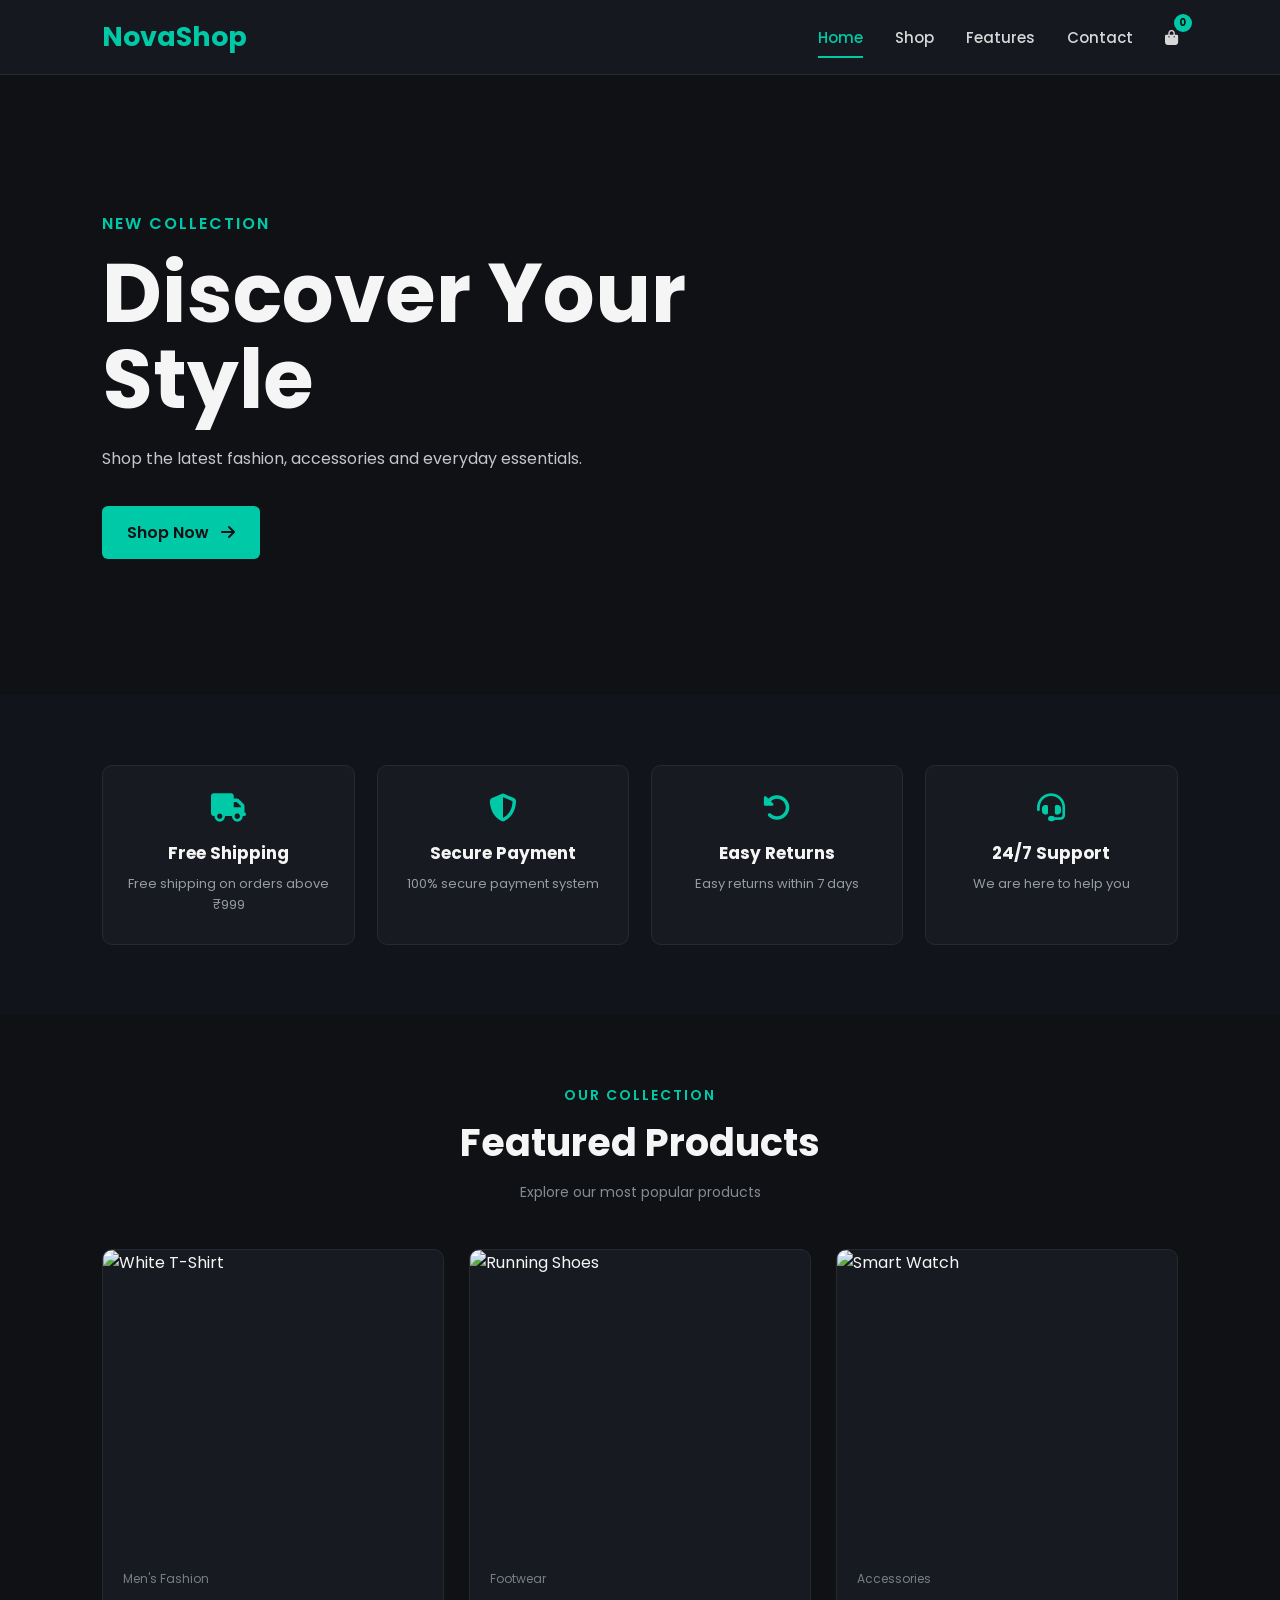
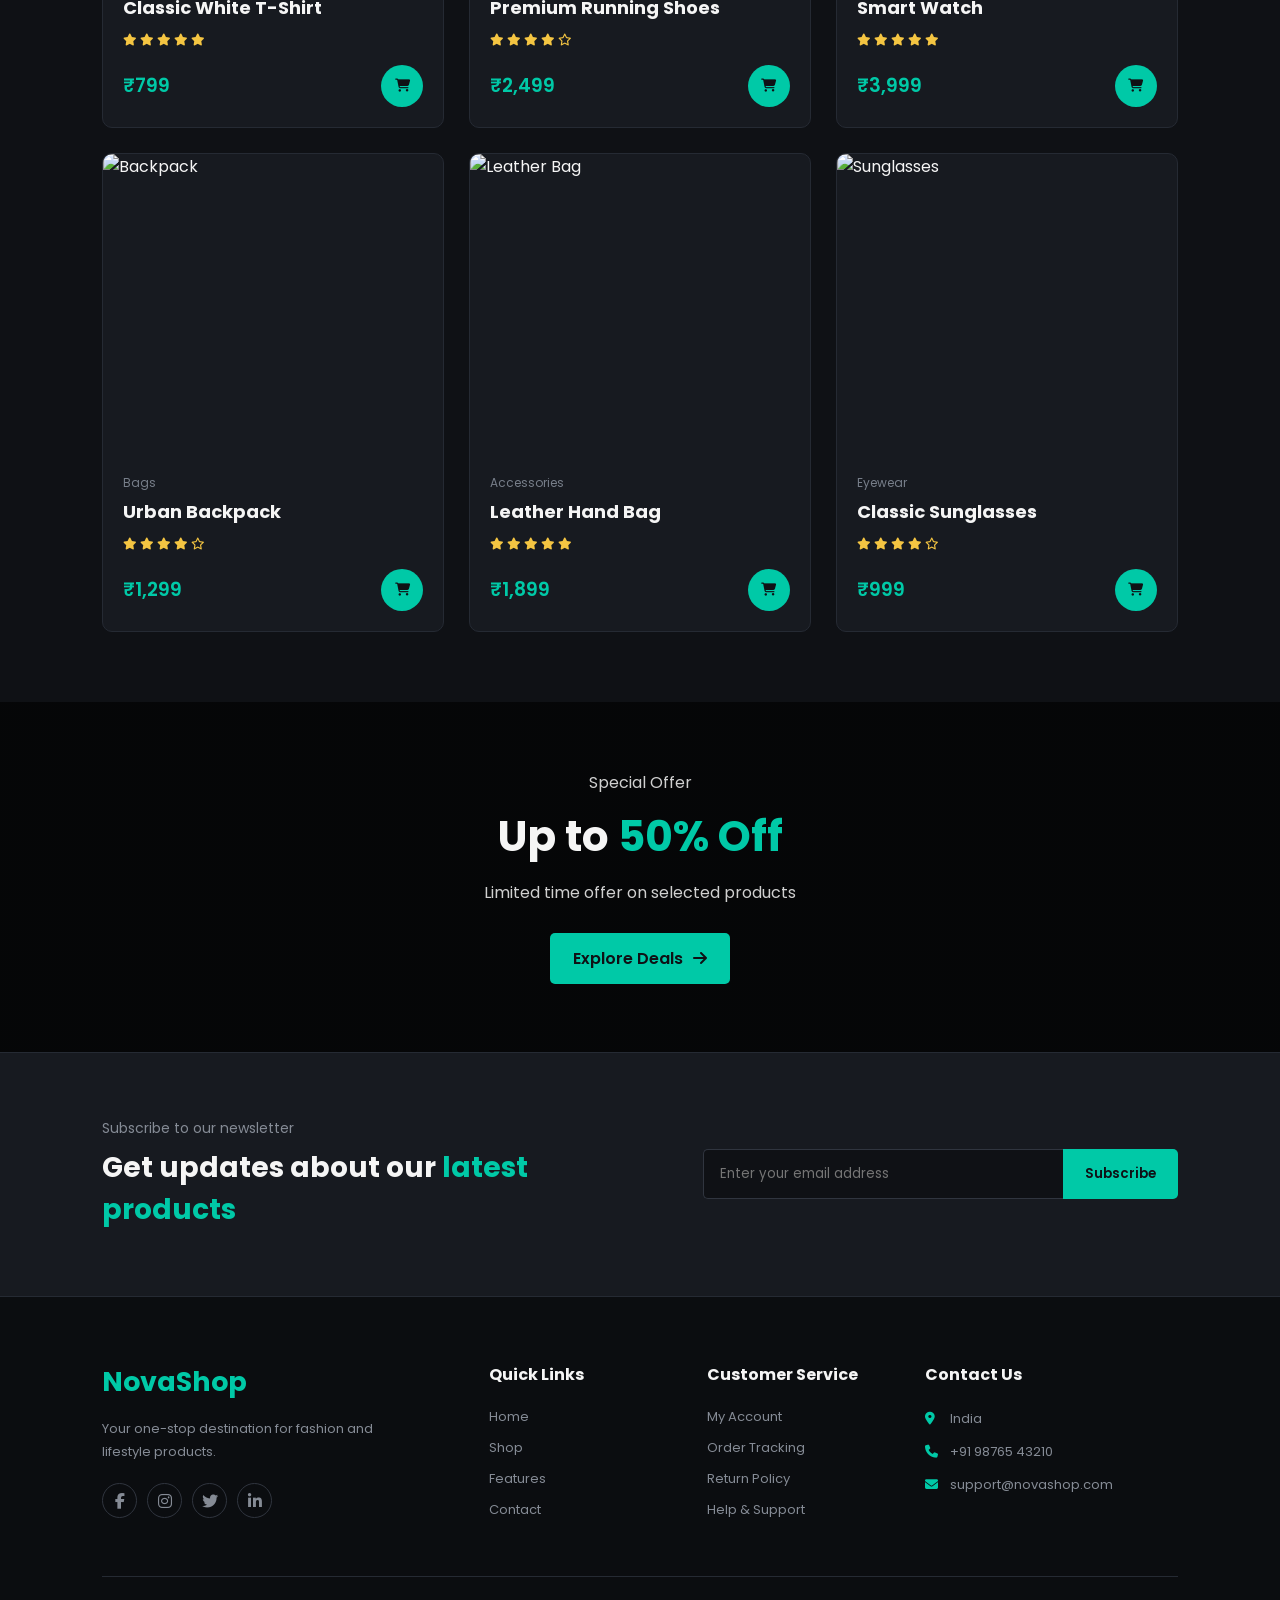
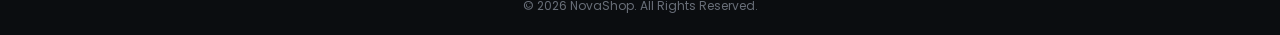
==== index.html @ 2f88e433 "Initial commit" ====
<!DOCTYPE html>
<html lang="en">
<head>
    <meta charset="UTF-8">
    <meta name="viewport" content="width=device-width, initial-scale=1.0">

    <title>NovaShop - E-Commerce Website</title>

    <!-- Google Font -->
    <link rel="preconnect" href="https://fonts.googleapis.com">
    <link rel="preconnect" href="https://fonts.gstatic.com" crossorigin>
    <link href="https://fonts.googleapis.com/css2?family=Poppins:wght@300;400;500;600;700&display=swap" rel="stylesheet">

    <!-- Font Awesome Icons -->
    <link
        rel="stylesheet"
        href="https://cdnjs.cloudflare.com/ajax/libs/font-awesome/6.5.2/css/all.min.css"
    >

    <!-- CSS -->
    <link rel="stylesheet" href="css/style.css">
</head>

<body>

    <!-- ================= HEADER ================= -->
    <header id="header">

        <a href="index.html" class="logo">NovaShop</a>

        <nav>
            <ul id="navbar">

                <li>
                    <a class="active" href="index.html">Home</a>
                </li>

                <li>
                    <a href="#products">Shop</a>
                </li>

                <li>
                    <a href="#features">Features</a>
                </li>

                <li>
                    <a href="#newsletter">Contact</a>
                </li>

                <li>
                    <a href="#" id="cart-link">
                        <i class="fa-solid fa-bag-shopping"></i>
                        <span id="cart-count">0</span>
                    </a>
                </li>

            </ul>
        </nav>

        <!-- Mobile Menu -->
        <div id="mobile">
            <i class="fa-solid fa-bars"></i>
        </div>

    </header>


    <!-- ================= HERO SECTION ================= -->
    <section id="hero">

        <div class="hero-content">

            <p class="hero-small">New Collection</p>

            <h1>Discover Your<br>Style</h1>

            <p>
                Shop the latest fashion, accessories and everyday essentials.
            </p>

            <a href="#products" class="hero-btn">
                Shop Now
                <i class="fa-solid fa-arrow-right"></i>
            </a>

        </div>

    </section>


    <!-- ================= FEATURES ================= -->
    <section id="features" class="section-p1">

        <div class="feature-container">

            <div class="feature-box">
                <i class="fa-solid fa-truck"></i>
                <h3>Free Shipping</h3>
                <p>Free shipping on orders above ₹999</p>
            </div>

            <div class="feature-box">
                <i class="fa-solid fa-shield-halved"></i>
                <h3>Secure Payment</h3>
                <p>100% secure payment system</p>
            </div>

            <div class="feature-box">
                <i class="fa-solid fa-rotate-left"></i>
                <h3>Easy Returns</h3>
                <p>Easy returns within 7 days</p>
            </div>

            <div class="feature-box">
                <i class="fa-solid fa-headset"></i>
                <h3>24/7 Support</h3>
                <p>We are here to help you</p>
            </div>

        </div>

    </section>


    <!-- ================= PRODUCTS ================= -->
    <section id="products" class="section-p1">

        <div class="section-heading">

            <p>Our Collection</p>

            <h2>Featured Products</h2>

            <span>
                Explore our most popular products
            </span>

        </div>


        <div class="product-container">

            <!-- Product 1 -->
            <div class="product">

                <div class="product-image">
                    <img
                        src="https://images.unsplash.com/photo-1521572163474-6864f9cf17ab?auto=format&fit=crop&w=600&q=80"
                        alt="White T-Shirt"
                    >
                </div>

                <div class="product-info">

                    <p class="product-category">Men's Fashion</p>

                    <h3 class="product-name">
                        Classic White T-Shirt
                    </h3>

                    <div class="stars">
                        <i class="fa-solid fa-star"></i>
                        <i class="fa-solid fa-star"></i>
                        <i class="fa-solid fa-star"></i>
                        <i class="fa-solid fa-star"></i>
                        <i class="fa-solid fa-star"></i>
                    </div>

                    <div class="product-bottom">

                        <span class="product-price">
                            ₹799
                        </span>

                        <button
                            class="add-cart"
                            data-name="Classic White T-Shirt"
                            data-price="799"
                        >
                            <i class="fa-solid fa-cart-shopping"></i>
                        </button>

                    </div>

                </div>

            </div>


            <!-- Product 2 -->
            <div class="product">

                <div class="product-image">
                    <img
                        src="https://images.unsplash.com/photo-1542291026-7eec264c27ff?auto=format&fit=crop&w=600&q=80"
                        alt="Running Shoes"
                    >
                </div>

                <div class="product-info">

                    <p class="product-category">Footwear</p>

                    <h3 class="product-name">
                        Premium Running Shoes
                    </h3>

                    <div class="stars">
                        <i class="fa-solid fa-star"></i>
                        <i class="fa-solid fa-star"></i>
                        <i class="fa-solid fa-star"></i>
                        <i class="fa-solid fa-star"></i>
                        <i class="fa-regular fa-star"></i>
                    </div>

                    <div class="product-bottom">

                        <span class="product-price">
                            ₹2,499
                        </span>

                        <button
                            class="add-cart"
                            data-name="Premium Running Shoes"
                            data-price="2499"
                        >
                            <i class="fa-solid fa-cart-shopping"></i>
                        </button>

                    </div>

                </div>

            </div>


            <!-- Product 3 -->
            <div class="product">

                <div class="product-image">
                    <img
                        src="https://images.unsplash.com/photo-1523275335684-37898b6baf30?auto=format&fit=crop&w=600&q=80"
                        alt="Smart Watch"
                    >
                </div>

                <div class="product-info">

                    <p class="product-category">Accessories</p>

                    <h3 class="product-name">
                        Smart Watch
                    </h3>

                    <div class="stars">
                        <i class="fa-solid fa-star"></i>
                        <i class="fa-solid fa-star"></i>
                        <i class="fa-solid fa-star"></i>
                        <i class="fa-solid fa-star"></i>
                        <i class="fa-solid fa-star"></i>
                    </div>

                    <div class="product-bottom">

                        <span class="product-price">
                            ₹3,999
                        </span>

                        <button
                            class="add-cart"
                            data-name="Smart Watch"
                            data-price="3999"
                        >
                            <i class="fa-solid fa-cart-shopping"></i>
                        </button>

                    </div>

                </div>

            </div>


            <!-- Product 4 -->
            <div class="product">

                <div class="product-image">
                    <img
                        src="https://images.unsplash.com/photo-1553062407-98eeb64c6a62?auto=format&fit=crop&w=600&q=80"
                        alt="Backpack"
                    >
                </div>

                <div class="product-info">

                    <p class="product-category">Bags</p>

                    <h3 class="product-name">
                        Urban Backpack
                    </h3>

                    <div class="stars">
                        <i class="fa-solid fa-star"></i>
                        <i class="fa-solid fa-star"></i>
                        <i class="fa-solid fa-star"></i>
                        <i class="fa-solid fa-star"></i>
                        <i class="fa-regular fa-star"></i>
                    </div>

                    <div class="product-bottom">

                        <span class="product-price">
                            ₹1,299
                        </span>

                        <button
                            class="add-cart"
                            data-name="Urban Backpack"
                            data-price="1299"
                        >
                            <i class="fa-solid fa-cart-shopping"></i>
                        </button>

                    </div>

                </div>

            </div>


            <!-- Product 5 -->
            <div class="product">

                <div class="product-image">
                    <img
                        src="https://images.unsplash.com/photo-1548036328-c9fa89d128fa?auto=format&fit=crop&w=600&q=80"
                        alt="Leather Bag"
                    >
                </div>

                <div class="product-info">

                    <p class="product-category">Accessories</p>

                    <h3 class="product-name">
                        Leather Hand Bag
                    </h3>

                    <div class="stars">
                        <i class="fa-solid fa-star"></i>
                        <i class="fa-solid fa-star"></i>
                        <i class="fa-solid fa-star"></i>
                        <i class="fa-solid fa-star"></i>
                        <i class="fa-solid fa-star"></i>
                    </div>

                    <div class="product-bottom">

                        <span class="product-price">
                            ₹1,899
                        </span>

                        <button
                            class="add-cart"
                            data-name="Leather Hand Bag"
                            data-price="1899"
                        >
                            <i class="fa-solid fa-cart-shopping"></i>
                        </button>

                    </div>

                </div>

            </div>


            <!-- Product 6 -->
            <div class="product">

                <div class="product-image">
                    <img
                        src="https://images.unsplash.com/photo-1511499767150-a48a237f0083?auto=format&fit=crop&w=600&q=80"
                        alt="Sunglasses"
                    >
                </div>

                <div class="product-info">

                    <p class="product-category">Eyewear</p>

                    <h3 class="product-name">
                        Classic Sunglasses
                    </h3>

                    <div class="stars">
                        <i class="fa-solid fa-star"></i>
                        <i class="fa-solid fa-star"></i>
                        <i class="fa-solid fa-star"></i>
                        <i class="fa-solid fa-star"></i>
                        <i class="fa-regular fa-star"></i>
                    </div>

                    <div class="product-bottom">

                        <span class="product-price">
                            ₹999
                        </span>

                        <button
                            class="add-cart"
                            data-name="Classic Sunglasses"
                            data-price="999"
                        >
                            <i class="fa-solid fa-cart-shopping"></i>
                        </button>

                    </div>

                </div>

            </div>

        </div>

    </section>


    <!-- ================= BANNER ================= -->
    <section id="banner">

        <div class="banner-content">

            <p>Special Offer</p>

            <h2>
                Up to <span>50% Off</span>
            </h2>

            <p>
                Limited time offer on selected products
            </p>

            <a href="#products">
                Explore Deals
                <i class="fa-solid fa-arrow-right"></i>
            </a>

        </div>

    </section>


    <!-- ================= NEWSLETTER ================= -->
    <section id="newsletter">

        <div class="newsletter-content">

            <div class="newstext">

                <p>Subscribe to our newsletter</p>

                <h2>
                    Get updates about our
                    <span>latest products</span>
                </h2>

            </div>

            <form class="form" id="newsletter-form">

                <input
                    type="email"
                    id="email"
                    placeholder="Enter your email address"
                    required
                >

                <button type="submit">
                    Subscribe
                </button>

            </form>

        </div>

    </section>


    <!-- ================= FOOTER ================= -->
    <footer>

        <div class="footer-container">

            <div class="footer-column">

                <a href="index.html" class="footer-logo">
                    NovaShop
                </a>

                <p>
                    Your one-stop destination for
                    fashion and lifestyle products.
                </p>

                <div class="social-icons">

                    <a href="#">
                        <i class="fa-brands fa-facebook-f"></i>
                    </a>

                    <a href="#">
                        <i class="fa-brands fa-instagram"></i>
                    </a>

                    <a href="#">
                        <i class="fa-brands fa-twitter"></i>
                    </a>

                    <a href="#">
                        <i class="fa-brands fa-linkedin-in"></i>
                    </a>

                </div>

            </div>


            <div class="footer-column">

                <h3>Quick Links</h3>

                <a href="index.html">Home</a>
                <a href="#products">Shop</a>
                <a href="#features">Features</a>
                <a href="#newsletter">Contact</a>

            </div>


            <div class="footer-column">

                <h3>Customer Service</h3>

                <a href="#">My Account</a>
                <a href="#">Order Tracking</a>
                <a href="#">Return Policy</a>
                <a href="#">Help & Support</a>

            </div>


            <div class="footer-column">

                <h3>Contact Us</h3>

                <p>
                    <i class="fa-solid fa-location-dot"></i>
                    India
                </p>

                <p>
                    <i class="fa-solid fa-phone"></i>
                    +91 98765 43210
                </p>

                <p>
                    <i class="fa-solid fa-envelope"></i>
                    support@novashop.com
                </p>

            </div>

        </div>


        <div class="copyright">

            <p>
                © 2026 NovaShop. All Rights Reserved.
            </p>

        </div>

    </footer>


    <!-- JavaScript -->
    <script src="js/script.js"></script>

</body>
</html>
---- css/style.css ----
/* =========================
   BASIC RESET
========================= */

* {
    margin: 0;
    padding: 0;
    box-sizing: border-box;
}

html {
    scroll-behavior: smooth;
}

body {
    font-family: "Poppins", sans-serif;
    background: #0f1115;
    color: #f5f5f5;
}

a {
    text-decoration: none;
    color: inherit;
}

button,
input {
    font-family: inherit;
}

img {
    width: 100%;
    display: block;
}

.section-p1 {
    padding: 70px 8%;
}


/* =========================
   HEADER
========================= */

#header {
    width: 100%;
    height: 75px;
    padding: 0 8%;

    display: flex;
    align-items: center;
    justify-content: space-between;

    background: #15181e;
    border-bottom: 1px solid #252a33;

    position: sticky;
    top: 0;
    z-index: 1000;
}

.logo {
    font-size: 27px;
    font-weight: 700;
    color: #00c9a7;
}

#navbar {
    display: flex;
    align-items: center;
    gap: 32px;

    list-style: none;
}

#navbar li {
    position: relative;
}

#navbar a {
    color: #d7d7d7;
    font-size: 15px;
    font-weight: 500;
    transition: 0.3s;
}

#navbar a:hover,
#navbar a.active {
    color: #00c9a7;
}

#navbar a.active::after {
    content: "";

    position: absolute;
    left: 0;
    bottom: -8px;

    width: 100%;
    height: 2px;

    background: #00c9a7;
}

#cart-link {
    position: relative;
}

#cart-count {
    position: absolute;

    top: -13px;
    right: -14px;

    width: 18px;
    height: 18px;

    display: flex;
    align-items: center;
    justify-content: center;

    background: #00c9a7;
    color: #0f1115;

    font-size: 10px;
    font-weight: 700;

    border-radius: 50%;
}

#mobile {
    display: none;
}


/* =========================
   HERO
========================= */

#hero {
    min-height: 620px;

    display: flex;
    align-items: center;

    padding: 80px 8%;

    background:
        linear-gradient(
            90deg,
            rgba(15, 17, 21, 0.96),
            rgba(15, 17, 21, 0.55),
            rgba(15, 17, 21, 0.15)
        ),
        url("https://images.unsplash.com/photo-1441986300917-64674bd600d8?auto=format&fit=crop&w=1800&q=85");

    background-size: cover;
    background-position: center;
}

.hero-content {
    max-width: 600px;
}

.hero-small {
    color: #00c9a7;
    font-size: 16px;
    font-weight: 600;
    margin-bottom: 15px;
    text-transform: uppercase;
    letter-spacing: 2px;
}

.hero-content h1 {
    font-size: clamp(48px, 7vw, 82px);
    line-height: 1.05;
    margin-bottom: 22px;
}

.hero-content > p:not(.hero-small) {
    max-width: 500px;
    color: #c3c6cc;
    font-size: 16px;
    line-height: 1.8;
    margin-bottom: 32px;
}

.hero-btn {
    display: inline-flex;
    align-items: center;
    gap: 12px;

    padding: 14px 25px;

    background: #00c9a7;
    color: #0f1115;

    border-radius: 6px;

    font-weight: 600;

    transition: 0.3s;
}

.hero-btn:hover {
    background: #00b395;
    transform: translateY(-2px);
}


/* =========================
   FEATURES
========================= */

#features {
    background: #11141a;
}

.feature-container {
    display: grid;
    grid-template-columns: repeat(4, 1fr);
    gap: 22px;
}

.feature-box {
    padding: 28px 22px;

    text-align: center;

    background: #171a20;
    border: 1px solid #252a33;
    border-radius: 10px;

    transition: 0.3s;
}

.feature-box:hover {
    transform: translateY(-6px);
    border-color: #00c9a7;
}

.feature-box i {
    font-size: 28px;
    color: #00c9a7;
    margin-bottom: 18px;
}

.feature-box h3 {
    font-size: 17px;
    margin-bottom: 8px;
}

.feature-box p {
    color: #969ba4;
    font-size: 13px;
    line-height: 1.6;
}


/* =========================
   SECTION HEADING
========================= */

.section-heading {
    text-align: center;
    margin-bottom: 45px;
}

.section-heading p {
    color: #00c9a7;
    font-size: 14px;
    font-weight: 600;
    text-transform: uppercase;
    letter-spacing: 2px;
    margin-bottom: 8px;
}

.section-heading h2 {
    font-size: 38px;
    margin-bottom: 8px;
}

.section-heading span {
    color: #858b95;
    font-size: 14px;
}


/* =========================
   PRODUCTS
========================= */

#products {
    background: #0f1115;
}

.product-container {
    display: grid;
    grid-template-columns: repeat(3, 1fr);
    gap: 25px;
}

.product {
    overflow: hidden;

    background: #171a20;

    border: 1px solid #252a33;
    border-radius: 10px;

    transition: 0.3s;
}

.product:hover {
    transform: translateY(-7px);
    border-color: #00c9a7;
}

.product-image {
    height: 300px;
    overflow: hidden;
}

.product-image img {
    width: 100%;
    height: 100%;
    object-fit: cover;

    transition: 0.5s;
}

.product:hover .product-image img {
    transform: scale(1.06);
}

.product-info {
    padding: 20px;
}

.product-category {
    color: #777e89;
    font-size: 12px;
    margin-bottom: 6px;
}

.product-name {
    font-size: 18px;
    margin-bottom: 10px;
}

.stars {
    color: #f4c542;
    font-size: 12px;
    margin-bottom: 16px;
}

.product-bottom {
    display: flex;
    align-items: center;
    justify-content: space-between;
}

.product-price {
    color: #00c9a7;
    font-size: 19px;
    font-weight: 600;
}

.add-cart {
    width: 42px;
    height: 42px;

    display: flex;
    align-items: center;
    justify-content: center;

    border: none;
    border-radius: 50%;

    background: #00c9a7;
    color: #0f1115;

    cursor: pointer;

    transition: 0.3s;
}

.add-cart:hover {
    transform: scale(1.08);
    background: #00b395;
}


/* =========================
   BANNER
========================= */

#banner {
    min-height: 350px;

    display: flex;
    align-items: center;
    justify-content: center;

    text-align: center;

    padding: 60px 8%;

    background:
        linear-gradient(
            rgba(0, 0, 0, 0.65),
            rgba(0, 0, 0, 0.65)
        ),
        url("https://images.unsplash.com/photo-1441984904996-e0b6ba687e04?auto=format&fit=crop&w=1800&q=85");

    background-size: cover;
    background-position: center;
}

.banner-content p {
    color: #d0d0d0;
    margin-bottom: 10px;
}

.banner-content h2 {
    font-size: 42px;
    margin-bottom: 12px;
}

.banner-content h2 span {
    color: #00c9a7;
}

.banner-content a {
    display: inline-flex;
    align-items: center;
    gap: 10px;

    margin-top: 18px;
    padding: 13px 23px;

    background: #00c9a7;
    color: #0f1115;

    border-radius: 5px;

    font-weight: 600;
}


/* =========================
   NEWSLETTER
========================= */

#newsletter {
    padding: 65px 8%;
    background: #171a20;
    border-top: 1px solid #252a33;
    border-bottom: 1px solid #252a33;
}

.newsletter-content {
    display: flex;
    align-items: center;
    justify-content: space-between;
    gap: 40px;
}

.newstext {
    max-width: 600px;
}

.newstext p {
    color: #858b95;
    font-size: 14px;
    margin-bottom: 8px;
}

.newstext h2 {
    font-size: 28px;
}

.newstext h2 span {
    color: #00c9a7;
}

.form {
    display: flex;
    width: 480px;
}

.form input {
    flex: 1;

    min-width: 0;

    padding: 14px 16px;

    background: #0f1115;
    color: white;

    border: 1px solid #30353f;
    border-right: none;

    outline: none;

    border-radius: 5px 0 0 5px;
}

.form input:focus {
    border-color: #00c9a7;
}

.form button {
    padding: 0 22px;

    border: none;
    border-radius: 0 5px 5px 0;

    background: #00c9a7;
    color: #0f1115;

    font-weight: 600;

    cursor: pointer;
}


/* =========================
   FOOTER
========================= */

footer {
    background: #0b0d10;
    padding: 65px 8% 20px;
}

.footer-container {
    display: grid;
    grid-template-columns: 2fr 1fr 1fr 1.5fr;
    gap: 50px;
    padding-bottom: 45px;
}

.footer-logo {
    display: inline-block;

    color: #00c9a7;

    font-size: 27px;
    font-weight: 700;

    margin-bottom: 15px;
}

.footer-column > p {
    color: #858b95;
    font-size: 13px;
    line-height: 1.8;
    max-width: 300px;
}

.footer-column h3 {
    font-size: 16px;
    margin-bottom: 20px;
}

.footer-column > a:not(.footer-logo) {
    display: block;

    color: #858b95;

    font-size: 13px;

    margin-bottom: 11px;

    transition: 0.3s;
}

.footer-column > a:not(.footer-logo):hover {
    color: #00c9a7;
}

.footer-column > p {
    margin-bottom: 10px;
}

.footer-column > p i {
    width: 22px;
    color: #00c9a7;
}

.social-icons {
    display: flex;
    gap: 10px;
    margin-top: 20px;
}

.social-icons a {
    width: 35px;
    height: 35px;

    display: flex;
    align-items: center;
    justify-content: center;

    border: 1px solid #30353f;
    border-radius: 50%;

    color: #858b95;

    transition: 0.3s;
}

.social-icons a:hover {
    color: #00c9a7;
    border-color: #00c9a7;
}

.copyright {
    padding-top: 20px;

    text-align: center;

    border-top: 1px solid #252a33;
}

.copyright p {
    color: #686e78;
    font-size: 12px;
}


/* =========================
   TABLET
========================= */

@media (max-width: 900px) {

    #header {
        padding: 0 5%;
    }

    .section-p1 {
        padding: 60px 5%;
    }

    .feature-container {
        grid-template-columns: repeat(2, 1fr);
    }

    .product-container {
        grid-template-columns: repeat(2, 1fr);
    }

    .newsletter-content {
        flex-direction: column;
        align-items: flex-start;
    }

    .form {
        width: 100%;
    }

    .footer-container {
        grid-template-columns: repeat(2, 1fr);
    }
}


/* =========================
   MOBILE
========================= */

@media (max-width: 650px) {

    #header {
        height: 68px;
        padding: 0 5%;
    }

    #navbar {
        display: none;
    }

    #mobile {
        display: block;

        font-size: 22px;
        color: #00c9a7;

        cursor: pointer;
    }

    #hero {
        min-height: 560px;
        padding: 60px 5%;
    }

    .hero-content h1 {
        font-size: 48px;
    }

    .section-p1 {
        padding: 50px 5%;
    }

    .section-heading h2 {
        font-size: 30px;
    }

    .feature-container {
        grid-template-columns: 1fr;
    }

    .product-container {
        grid-template-columns: 1fr;
    }

    .product-image {
        height: 330px;
    }

    .banner-content h2 {
        font-size: 32px;
    }

    .newsletter-content {
        gap: 25px;
    }

    .newstext h2 {
        font-size: 23px;
    }

    .form {
        flex-direction: column;
        gap: 10px;
    }

    .form input {
        border-right: 1px solid #30353f;
        border-radius: 5px;
    }

    .form button {
        padding: 13px;
        border-radius: 5px;
    }

    .footer-container {
        grid-template-columns: 1fr;
        gap: 35px;
    }
}


/* =========================
   SMALL MOBILE
========================= */

@media (max-width: 400px) {

    .hero-content h1 {
        font-size: 40px;
    }

    .product-image {
        height: 280px;
    }
}
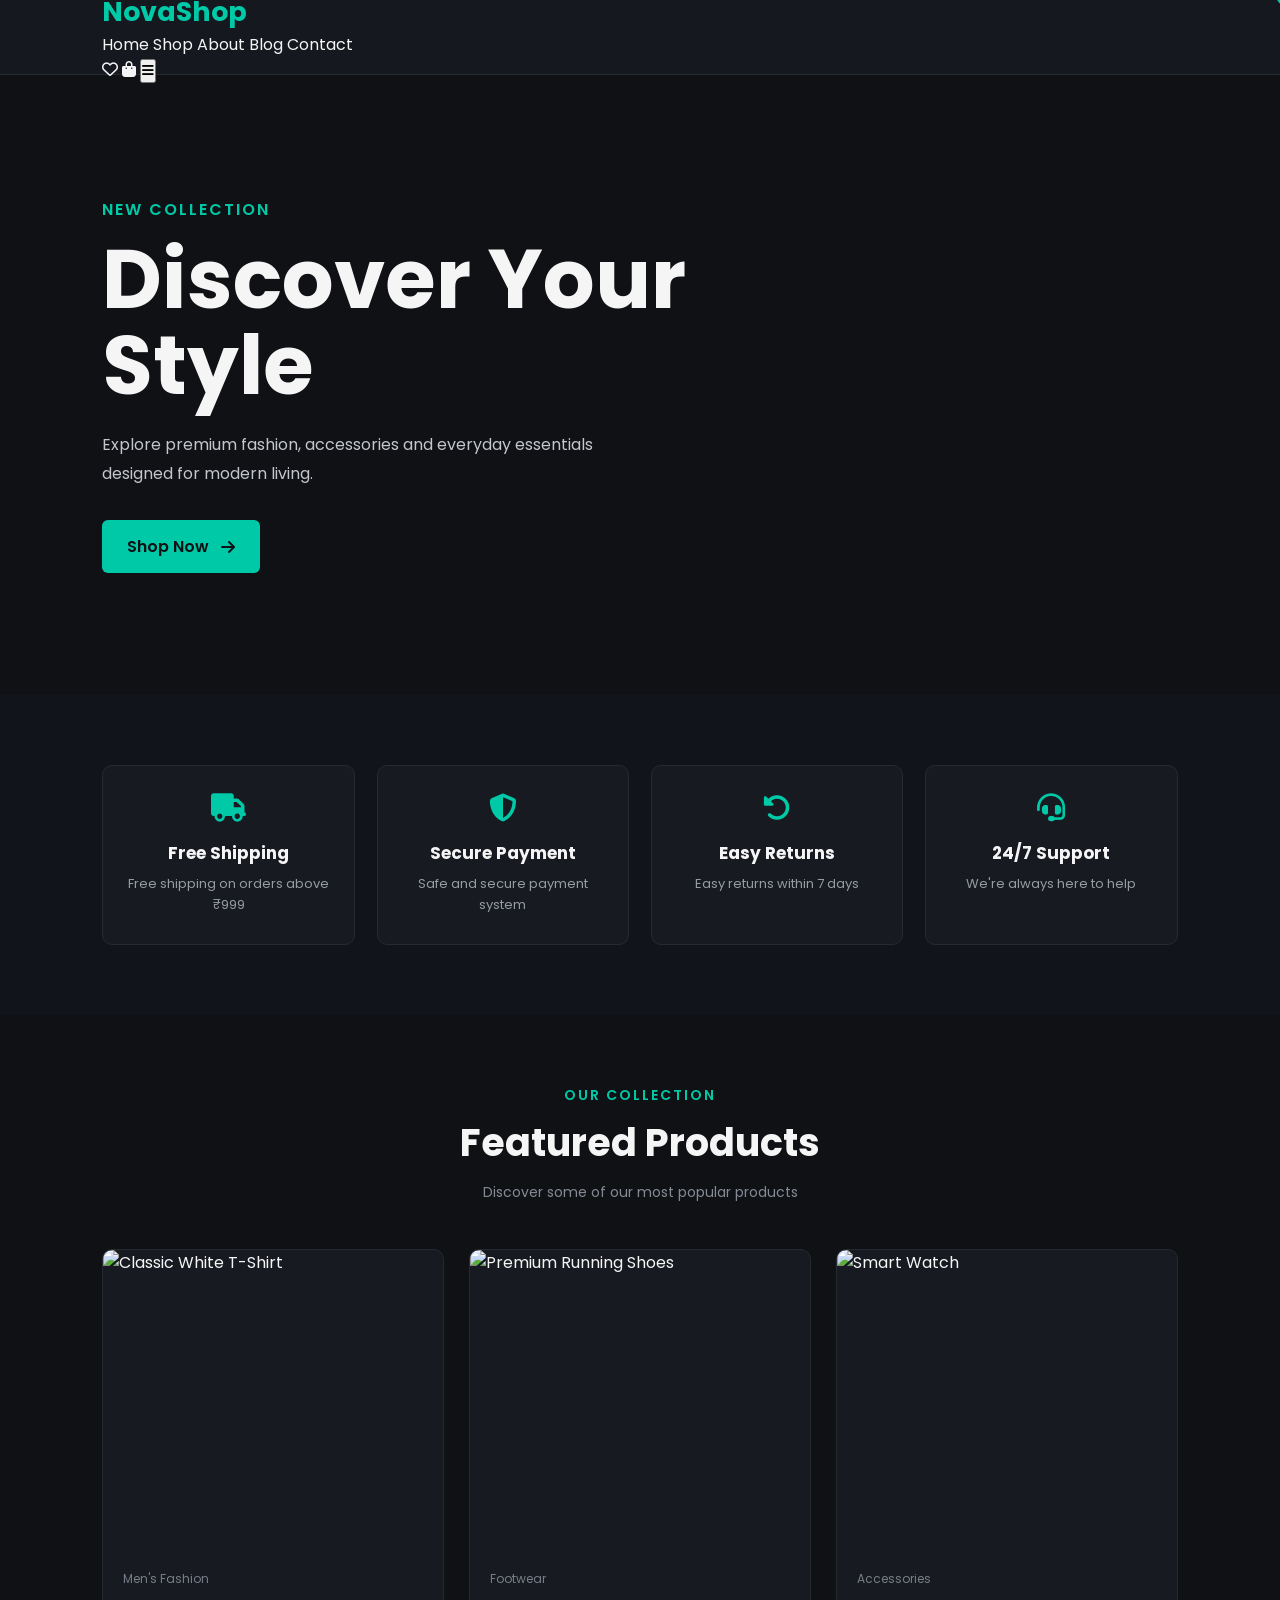
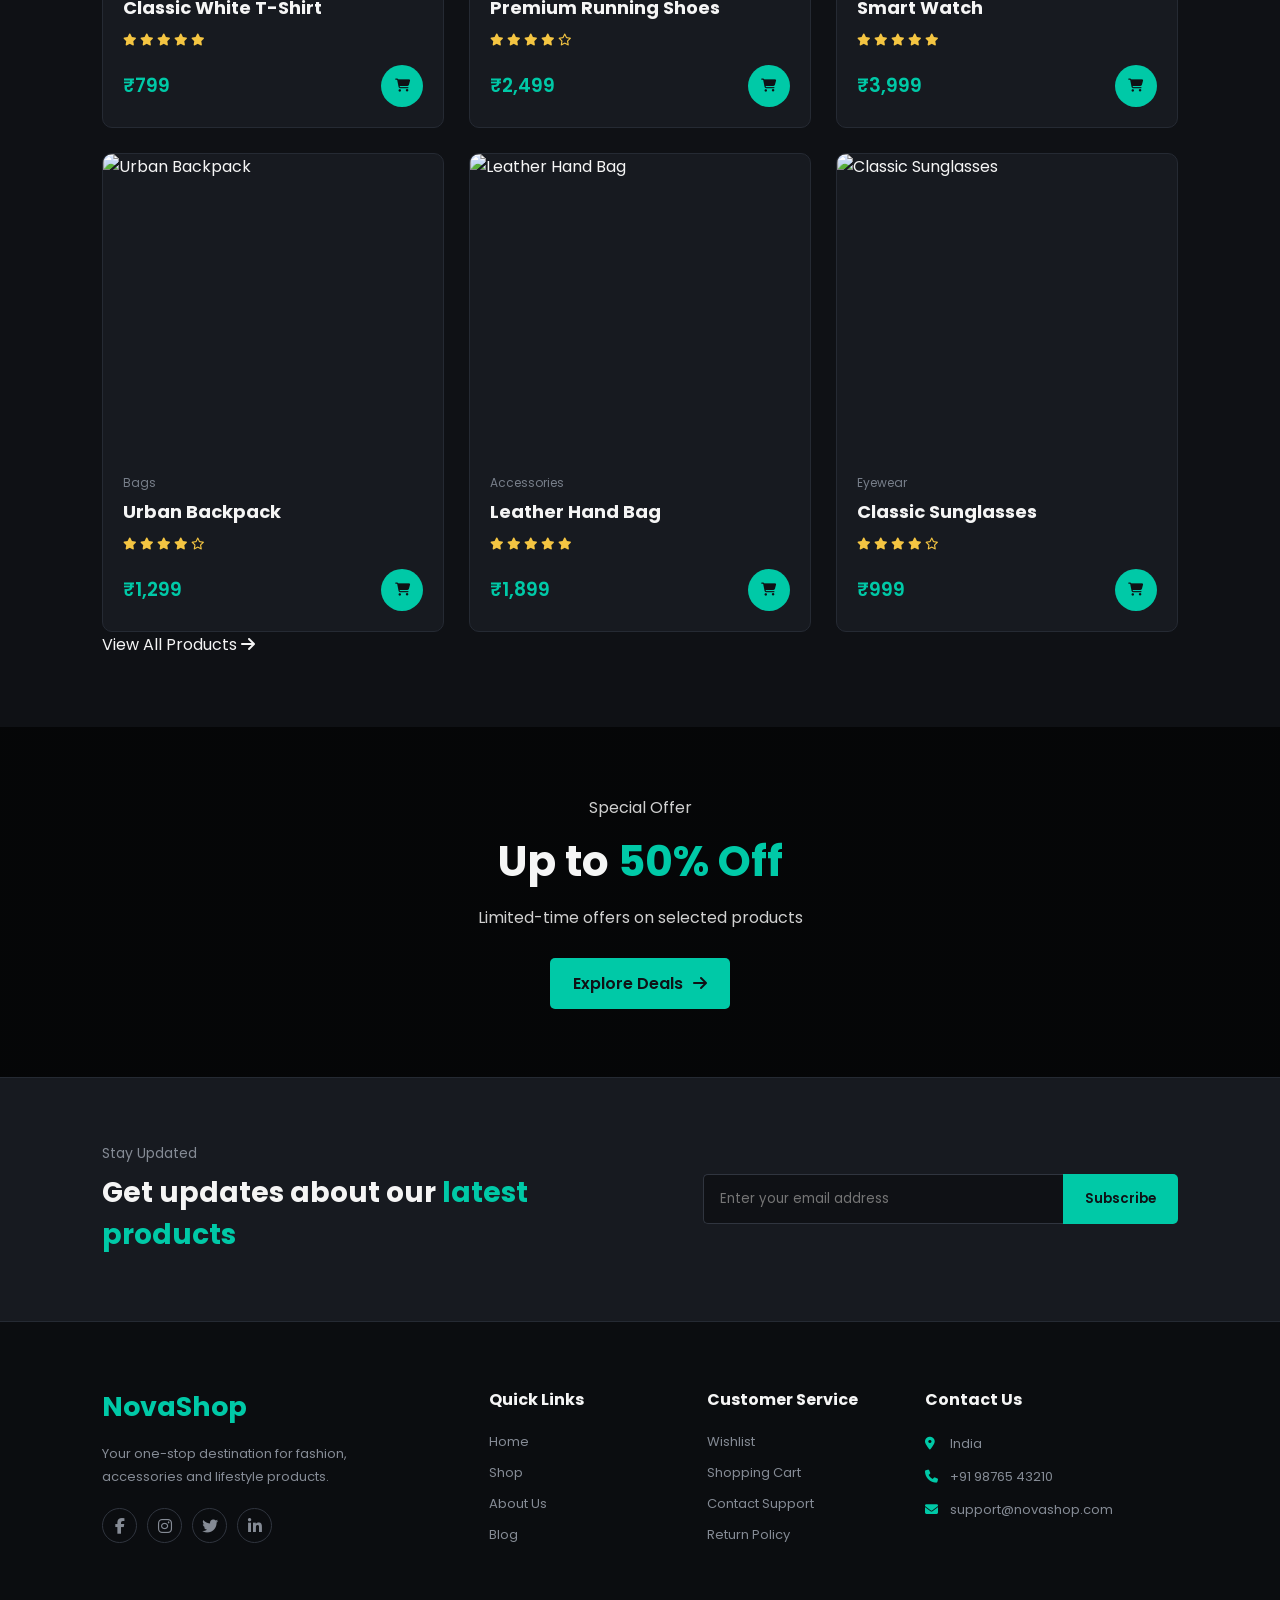
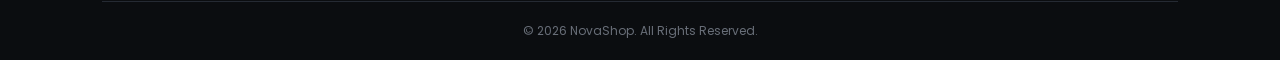
==== commit f3cbdb7f: "Update index.html" ====
--- a/index.html
+++ b/index.html
@@ -1,17 +1,22 @@
 <!DOCTYPE html>
 <html lang="en">
+
 <head>
     <meta charset="UTF-8">
     <meta name="viewport" content="width=device-width, initial-scale=1.0">
 
-    <title>NovaShop - E-Commerce Website</title>
+    <title>NovaShop - Modern E-Commerce</title>
 
     <!-- Google Font -->
     <link rel="preconnect" href="https://fonts.googleapis.com">
     <link rel="preconnect" href="https://fonts.gstatic.com" crossorigin>
-    <link href="https://fonts.googleapis.com/css2?family=Poppins:wght@300;400;500;600;700&display=swap" rel="stylesheet">
-
-    <!-- Font Awesome Icons -->
+
+    <link
+        href="https://fonts.googleapis.com/css2?family=Poppins:wght@300;400;500;600;700&display=swap"
+        rel="stylesheet"
+    >
+
+    <!-- Font Awesome -->
     <link
         rel="stylesheet"
         href="https://cdnjs.cloudflare.com/ajax/libs/font-awesome/6.5.2/css/all.min.css"
@@ -24,63 +29,104 @@
 <body>
 
     <!-- ================= HEADER ================= -->
+
     <header id="header">
 
-        <a href="index.html" class="logo">NovaShop</a>
-
-        <nav>
-            <ul id="navbar">
-
-                <li>
-                    <a class="active" href="index.html">Home</a>
-                </li>
-
-                <li>
-                    <a href="#products">Shop</a>
-                </li>
-
-                <li>
-                    <a href="#features">Features</a>
-                </li>
-
-                <li>
-                    <a href="#newsletter">Contact</a>
-                </li>
-
-                <li>
-                    <a href="#" id="cart-link">
-                        <i class="fa-solid fa-bag-shopping"></i>
-                        <span id="cart-count">0</span>
-                    </a>
-                </li>
-
-            </ul>
-        </nav>
-
-        <!-- Mobile Menu -->
-        <div id="mobile">
-            <i class="fa-solid fa-bars"></i>
+        <div class="nav">
+
+            <!-- Logo -->
+            <a href="index.html" class="logo">
+                NovaShop
+            </a>
+
+            <!-- Navigation -->
+            <nav>
+
+                <a class="active" href="index.html">
+                    Home
+                </a>
+
+                <a href="shop.html">
+                    Shop
+                </a>
+
+                <a href="about.html">
+                    About
+                </a>
+
+                <a href="blog.html">
+                    Blog
+                </a>
+
+                <a href="contact.html">
+                    Contact
+                </a>
+
+            </nav>
+
+            <!-- Right Side -->
+            <div class="nav-actions">
+
+                <!-- Wishlist -->
+                <a href="wishlist.html" class="nav-icon" title="Wishlist">
+                    <i class="fa-regular fa-heart"></i>
+                </a>
+
+                <!-- Cart -->
+                <a href="cart.html" class="cart-link" title="Shopping Cart">
+
+                    <i class="fa-solid fa-bag-shopping"></i>
+
+                    <span id="cart-count">
+                        0
+                    </span>
+
+                </a>
+
+                <!-- Mobile Menu -->
+                <button
+                    class="menu-toggle"
+                    id="menu-toggle"
+                    aria-label="Open Menu"
+                    aria-expanded="false"
+                >
+                    <i class="fa-solid fa-bars"></i>
+                </button>
+
+            </div>
+
         </div>
 
     </header>
 
 
-    <!-- ================= HERO SECTION ================= -->
+    <!-- ================= HERO ================= -->
+
     <section id="hero">
 
         <div class="hero-content">
 
-            <p class="hero-small">New Collection</p>
-
-            <h1>Discover Your<br>Style</h1>
+            <p class="hero-small">
+                New Collection
+            </p>
+
+            <h1>
+                Discover Your
+                <br>
+                Style
+            </h1>
 
             <p>
-                Shop the latest fashion, accessories and everyday essentials.
+                Explore premium fashion, accessories and
+                everyday essentials designed for modern living.
             </p>
 
-            <a href="#products" class="hero-btn">
+            <a href="shop.html" class="hero-btn">
+
                 Shop Now
+
                 <i class="fa-solid fa-arrow-right"></i>
+
             </a>
 
         </div>
@@ -89,32 +135,68 @@
 
 
     <!-- ================= FEATURES ================= -->
+
     <section id="features" class="section-p1">
 
         <div class="feature-container">
 
             <div class="feature-box">
+
                 <i class="fa-solid fa-truck"></i>
-                <h3>Free Shipping</h3>
-                <p>Free shipping on orders above ₹999</p>
-            </div>
+
+                <h3>
+                    Free Shipping
+                </h3>
+
+                <p>
+                    Free shipping on orders above ₹999
+                </p>
+
+            </div>
+
 
             <div class="feature-box">
+
                 <i class="fa-solid fa-shield-halved"></i>
-                <h3>Secure Payment</h3>
-                <p>100% secure payment system</p>
-            </div>
+
+                <h3>
+                    Secure Payment
+                </h3>
+
+                <p>
+                    Safe and secure payment system
+                </p>
+
+            </div>
+
 
             <div class="feature-box">
+
                 <i class="fa-solid fa-rotate-left"></i>
-                <h3>Easy Returns</h3>
-                <p>Easy returns within 7 days</p>
-            </div>
+
+                <h3>
+                    Easy Returns
+                </h3>
+
+                <p>
+                    Easy returns within 7 days
+                </p>
+
+            </div>
+
 
             <div class="feature-box">
+
                 <i class="fa-solid fa-headset"></i>
-                <h3>24/7 Support</h3>
-                <p>We are here to help you</p>
+
+                <h3>
+                    24/7 Support
+                </h3>
+
+                <p>
+                    We're always here to help
+                </p>
+
             </div>
 
         </div>
@@ -123,16 +205,21 @@
 
 
     <!-- ================= PRODUCTS ================= -->
+
     <section id="products" class="section-p1">
 
         <div class="section-heading">
 
-            <p>Our Collection</p>
-
-            <h2>Featured Products</h2>
+            <p>
+                Our Collection
+            </p>
+
+            <h2>
+                Featured Products
+            </h2>
 
             <span>
-                Explore our most popular products
+                Discover some of our most popular products
             </span>
 
         </div>
@@ -140,30 +227,38 @@
 
         <div class="product-container">
 
+
             <!-- Product 1 -->
+
             <div class="product">
 
                 <div class="product-image">
+
                     <img
                         src="https://images.unsplash.com/photo-1521572163474-6864f9cf17ab?auto=format&fit=crop&w=600&q=80"
-                        alt="White T-Shirt"
+                        alt="Classic White T-Shirt"
                     >
+
                 </div>
 
                 <div class="product-info">
 
-                    <p class="product-category">Men's Fashion</p>
+                    <p class="product-category">
+                        Men's Fashion
+                    </p>
 
                     <h3 class="product-name">
                         Classic White T-Shirt
                     </h3>
 
                     <div class="stars">
-                        <i class="fa-solid fa-star"></i>
-                        <i class="fa-solid fa-star"></i>
-                        <i class="fa-solid fa-star"></i>
-                        <i class="fa-solid fa-star"></i>
-                        <i class="fa-solid fa-star"></i>
+
+                        <i class="fa-solid fa-star"></i>
+                        <i class="fa-solid fa-star"></i>
+                        <i class="fa-solid fa-star"></i>
+                        <i class="fa-solid fa-star"></i>
+                        <i class="fa-solid fa-star"></i>
+
                     </div>
 
                     <div class="product-bottom">
@@ -177,7 +272,9 @@
                             data-name="Classic White T-Shirt"
                             data-price="799"
                         >
+
                             <i class="fa-solid fa-cart-shopping"></i>
+
                         </button>
 
                     </div>
@@ -188,29 +285,36 @@
 
 
             <!-- Product 2 -->
+
             <div class="product">
 
                 <div class="product-image">
+
                     <img
                         src="https://images.unsplash.com/photo-1542291026-7eec264c27ff?auto=format&fit=crop&w=600&q=80"
-                        alt="Running Shoes"
+                        alt="Premium Running Shoes"
                     >
+
                 </div>
 
                 <div class="product-info">
 
-                    <p class="product-category">Footwear</p>
+                    <p class="product-category">
+                        Footwear
+                    </p>
 
                     <h3 class="product-name">
                         Premium Running Shoes
                     </h3>
 
                     <div class="stars">
+
                         <i class="fa-solid fa-star"></i>
                         <i class="fa-solid fa-star"></i>
                         <i class="fa-solid fa-star"></i>
                         <i class="fa-solid fa-star"></i>
                         <i class="fa-regular fa-star"></i>
+
                     </div>
 
                     <div class="product-bottom">
@@ -224,7 +328,9 @@
                             data-name="Premium Running Shoes"
                             data-price="2499"
                         >
+
                             <i class="fa-solid fa-cart-shopping"></i>
+
                         </button>
 
                     </div>
@@ -235,29 +341,36 @@
 
 
             <!-- Product 3 -->
+
             <div class="product">
 
                 <div class="product-image">
+
                     <img
                         src="https://images.unsplash.com/photo-1523275335684-37898b6baf30?auto=format&fit=crop&w=600&q=80"
                         alt="Smart Watch"
                     >
+
                 </div>
 
                 <div class="product-info">
 
-                    <p class="product-category">Accessories</p>
+                    <p class="product-category">
+                        Accessories
+                    </p>
 
                     <h3 class="product-name">
                         Smart Watch
                     </h3>
 
                     <div class="stars">
-                        <i class="fa-solid fa-star"></i>
-                        <i class="fa-solid fa-star"></i>
-                        <i class="fa-solid fa-star"></i>
-                        <i class="fa-solid fa-star"></i>
-                        <i class="fa-solid fa-star"></i>
+
+                        <i class="fa-solid fa-star"></i>
+                        <i class="fa-solid fa-star"></i>
+                        <i class="fa-solid fa-star"></i>
+                        <i class="fa-solid fa-star"></i>
+                        <i class="fa-solid fa-star"></i>
+
                     </div>
 
                     <div class="product-bottom">
@@ -271,7 +384,9 @@
                             data-name="Smart Watch"
                             data-price="3999"
                         >
+
                             <i class="fa-solid fa-cart-shopping"></i>
+
                         </button>
 
                     </div>
@@ -282,29 +397,36 @@
 
 
             <!-- Product 4 -->
+
             <div class="product">
 
                 <div class="product-image">
+
                     <img
                         src="https://images.unsplash.com/photo-1553062407-98eeb64c6a62?auto=format&fit=crop&w=600&q=80"
-                        alt="Backpack"
+                        alt="Urban Backpack"
                     >
+
                 </div>
 
                 <div class="product-info">
 
-                    <p class="product-category">Bags</p>
+                    <p class="product-category">
+                        Bags
+                    </p>
 
                     <h3 class="product-name">
                         Urban Backpack
                     </h3>
 
                     <div class="stars">
+
                         <i class="fa-solid fa-star"></i>
                         <i class="fa-solid fa-star"></i>
                         <i class="fa-solid fa-star"></i>
                         <i class="fa-solid fa-star"></i>
                         <i class="fa-regular fa-star"></i>
+
                     </div>
 
                     <div class="product-bottom">
@@ -318,7 +440,9 @@
                             data-name="Urban Backpack"
                             data-price="1299"
                         >
+
                             <i class="fa-solid fa-cart-shopping"></i>
+
                         </button>
 
                     </div>
@@ -329,29 +453,36 @@
 
 
             <!-- Product 5 -->
+
             <div class="product">
 
                 <div class="product-image">
+
                     <img
                         src="https://images.unsplash.com/photo-1548036328-c9fa89d128fa?auto=format&fit=crop&w=600&q=80"
-                        alt="Leather Bag"
+                        alt="Leather Hand Bag"
                     >
+
                 </div>
 
                 <div class="product-info">
 
-                    <p class="product-category">Accessories</p>
+                    <p class="product-category">
+                        Accessories
+                    </p>
 
                     <h3 class="product-name">
                         Leather Hand Bag
                     </h3>
 
                     <div class="stars">
-                        <i class="fa-solid fa-star"></i>
-                        <i class="fa-solid fa-star"></i>
-                        <i class="fa-solid fa-star"></i>
-                        <i class="fa-solid fa-star"></i>
-                        <i class="fa-solid fa-star"></i>
+
+                        <i class="fa-solid fa-star"></i>
+                        <i class="fa-solid fa-star"></i>
+                        <i class="fa-solid fa-star"></i>
+                        <i class="fa-solid fa-star"></i>
+                        <i class="fa-solid fa-star"></i>
+
                     </div>
 
                     <div class="product-bottom">
@@ -365,7 +496,9 @@
                             data-name="Leather Hand Bag"
                             data-price="1899"
                         >
+
                             <i class="fa-solid fa-cart-shopping"></i>
+
                         </button>
 
                     </div>
@@ -376,29 +509,36 @@
 
 
             <!-- Product 6 -->
+
             <div class="product">
 
                 <div class="product-image">
+
                     <img
                         src="https://images.unsplash.com/photo-1511499767150-a48a237f0083?auto=format&fit=crop&w=600&q=80"
-                        alt="Sunglasses"
+                        alt="Classic Sunglasses"
                     >
+
                 </div>
 
                 <div class="product-info">
 
-                    <p class="product-category">Eyewear</p>
+                    <p class="product-category">
+                        Eyewear
+                    </p>
 
                     <h3 class="product-name">
                         Classic Sunglasses
                     </h3>
 
                     <div class="stars">
+
                         <i class="fa-solid fa-star"></i>
                         <i class="fa-solid fa-star"></i>
                         <i class="fa-solid fa-star"></i>
                         <i class="fa-solid fa-star"></i>
                         <i class="fa-regular fa-star"></i>
+
                     </div>
 
                     <div class="product-bottom">
@@ -412,7 +552,9 @@
                             data-name="Classic Sunglasses"
                             data-price="999"
                         >
+
                             <i class="fa-solid fa-cart-shopping"></i>
+
                         </button>
 
                     </div>
@@ -423,27 +565,45 @@
 
         </div>
 
+
+        <!-- View All Products -->
+
+        <div class="home-shop-btn">
+
+            <a href="shop.html">
+                View All Products
+                <i class="fa-solid fa-arrow-right"></i>
+            </a>
+
+        </div>
+
     </section>
 
 
     <!-- ================= BANNER ================= -->
+
     <section id="banner">
 
         <div class="banner-content">
 
-            <p>Special Offer</p>
+            <p>
+                Special Offer
+            </p>
 
             <h2>
                 Up to <span>50% Off</span>
             </h2>
 
             <p>
-                Limited time offer on selected products
+                Limited-time offers on selected products
             </p>
 
-            <a href="#products">
+            <a href="shop.html">
+
                 Explore Deals
+
                 <i class="fa-solid fa-arrow-right"></i>
+
             </a>
 
         </div>
@@ -452,13 +612,16 @@
 
 
     <!-- ================= NEWSLETTER ================= -->
+
     <section id="newsletter">
 
         <div class="newsletter-content">
 
             <div class="newstext">
 
-                <p>Subscribe to our newsletter</p>
+                <p>
+                    Stay Updated
+                </p>
 
                 <h2>
                     Get updates about our
@@ -466,6 +629,7 @@
                 </h2>
 
             </div>
+
 
             <form class="form" id="newsletter-form">
 
@@ -488,9 +652,13 @@
 
 
     <!-- ================= FOOTER ================= -->
+
     <footer>
 
         <div class="footer-container">
+
+
+            <!-- Brand -->
 
             <div class="footer-column">
 
@@ -500,7 +668,7 @@
 
                 <p>
                     Your one-stop destination for
-                    fashion and lifestyle products.
+                    fashion, accessories and lifestyle products.
                 </p>
 
                 <div class="social-icons">
@@ -526,33 +694,67 @@
             </div>
 
 
+            <!-- Quick Links -->
+
             <div class="footer-column">
 
-                <h3>Quick Links</h3>
-
-                <a href="index.html">Home</a>
-                <a href="#products">Shop</a>
-                <a href="#features">Features</a>
-                <a href="#newsletter">Contact</a>
-
-            </div>
-
+                <h3>
+                    Quick Links
+                </h3>
+
+                <a href="index.html">
+                    Home
+                </a>
+
+                <a href="shop.html">
+                    Shop
+                </a>
+
+                <a href="about.html">
+                    About Us
+                </a>
+
+                <a href="blog.html">
+                    Blog
+                </a>
+
+            </div>
+
+
+            <!-- Customer Service -->
 
             <div class="footer-column">
 
-                <h3>Customer Service</h3>
-
-                <a href="#">My Account</a>
-                <a href="#">Order Tracking</a>
-                <a href="#">Return Policy</a>
-                <a href="#">Help & Support</a>
-
-            </div>
-
+                <h3>
+                    Customer Service
+                </h3>
+
+                <a href="wishlist.html">
+                    Wishlist
+                </a>
+
+                <a href="cart.html">
+                    Shopping Cart
+                </a>
+
+                <a href="contact.html">
+                    Contact Support
+                </a>
+
+                <a href="about.html">
+                    Return Policy
+                </a>
+
+            </div>
+
+
+            <!-- Contact -->
 
             <div class="footer-column">
 
-                <h3>Contact Us</h3>
+                <h3>
+                    Contact Us
+                </h3>
 
                 <p>
                     <i class="fa-solid fa-location-dot"></i>
@@ -589,4 +791,5 @@
     <script src="js/script.js"></script>
 
 </body>
-</html>+
+</html>
--- a/css/style.css
+++ b/css/style.css
@@ -146,12 +146,10 @@
     padding: 80px 8%;
 
     background:
-        linear-gradient(
-            90deg,
+        linear-gradient(90deg,
             rgba(15, 17, 21, 0.96),
             rgba(15, 17, 21, 0.55),
-            rgba(15, 17, 21, 0.15)
-        ),
+            rgba(15, 17, 21, 0.15)),
         url("https://images.unsplash.com/photo-1441986300917-64674bd600d8?auto=format&fit=crop&w=1800&q=85");
 
     background-size: cover;
@@ -177,7 +175,7 @@
     margin-bottom: 22px;
 }
 
-.hero-content > p:not(.hero-small) {
+.hero-content>p:not(.hero-small) {
     max-width: 500px;
     color: #c3c6cc;
     font-size: 16px;
@@ -407,10 +405,8 @@
     padding: 60px 8%;
 
     background:
-        linear-gradient(
-            rgba(0, 0, 0, 0.65),
-            rgba(0, 0, 0, 0.65)
-        ),
+        linear-gradient(rgba(0, 0, 0, 0.65),
+            rgba(0, 0, 0, 0.65)),
         url("https://images.unsplash.com/photo-1441984904996-e0b6ba687e04?auto=format&fit=crop&w=1800&q=85");
 
     background-size: cover;
@@ -553,7 +549,7 @@
     margin-bottom: 15px;
 }
 
-.footer-column > p {
+.footer-column>p {
     color: #858b95;
     font-size: 13px;
     line-height: 1.8;
@@ -565,7 +561,7 @@
     margin-bottom: 20px;
 }
 
-.footer-column > a:not(.footer-logo) {
+.footer-column>a:not(.footer-logo) {
     display: block;
 
     color: #858b95;
@@ -577,15 +573,15 @@
     transition: 0.3s;
 }
 
-.footer-column > a:not(.footer-logo):hover {
-    color: #00c9a7;
-}
-
-.footer-column > p {
+.footer-column>a:not(.footer-logo):hover {
+    color: #00c9a7;
+}
+
+.footer-column>p {
     margin-bottom: 10px;
 }
 
-.footer-column > p i {
+.footer-column>p i {
     width: 22px;
     color: #00c9a7;
 }
@@ -768,4 +764,525 @@
     .product-image {
         height: 280px;
     }
-}+}
+
+/* =========================
+   CART PAGE
+========================= */
+
+.cart-page {
+    min-height: 600px;
+    background: #0f1115;
+}
+
+#cart-container {
+    max-width: 900px;
+    margin: 0 auto 40px;
+}
+
+.cart-item {
+    display: flex;
+    align-items: center;
+    justify-content: space-between;
+
+    padding: 22px 25px;
+    margin-bottom: 15px;
+
+    background: #171a20;
+    border: 1px solid #252a33;
+    border-radius: 8px;
+}
+
+.cart-item h3 {
+    font-size: 17px;
+    margin-bottom: 7px;
+}
+
+.cart-item p {
+    color: #00c9a7;
+    font-weight: 600;
+}
+
+.remove-item {
+    width: 40px;
+    height: 40px;
+
+    border: none;
+    border-radius: 50%;
+
+    background: #252a33;
+    color: #ff6b6b;
+
+    cursor: pointer;
+}
+
+.remove-item:hover {
+    background: #ff6b6b;
+    color: white;
+}
+
+.cart-summary {
+    max-width: 500px;
+    margin-left: auto;
+
+    padding: 30px;
+
+    background: #171a20;
+    border: 1px solid #252a33;
+    border-radius: 10px;
+}
+
+.cart-summary h3 {
+    font-size: 22px;
+    margin-bottom: 20px;
+}
+
+.summary-row {
+    display: flex;
+    justify-content: space-between;
+
+    padding: 12px 0;
+
+    color: #a0a5ad;
+    border-bottom: 1px solid #252a33;
+}
+
+.summary-row strong {
+    color: #f5f5f5;
+}
+
+.total-row {
+    font-size: 18px;
+}
+
+.total-row strong {
+    color: #00c9a7;
+}
+
+#checkout-btn {
+    width: 100%;
+
+    margin-top: 20px;
+    padding: 14px;
+
+    border: none;
+    border-radius: 5px;
+
+    background: #00c9a7;
+    color: #0f1115;
+
+    font-size: 15px;
+    font-weight: 600;
+
+    cursor: pointer;
+}
+
+#checkout-btn:hover {
+    background: #00b395;
+}
+
+.empty-cart {
+    padding: 60px 20px;
+
+    text-align: center;
+
+    background: #171a20;
+    border: 1px solid #252a33;
+    border-radius: 10px;
+}
+
+.empty-cart i {
+    font-size: 45px;
+    color: #00c9a7;
+    margin-bottom: 20px;
+}
+
+.empty-cart h3 {
+    font-size: 22px;
+    margin-bottom: 10px;
+}
+
+.empty-cart p {
+    color: #858b95;
+    margin-bottom: 20px;
+}
+
+.empty-cart a {
+    display: inline-block;
+
+    padding: 12px 22px;
+
+    background: #00c9a7;
+    color: #0f1115;
+
+    border-radius: 5px;
+
+    font-weight: 600;
+}
+
+/* =========================
+   CONTACT PAGE
+========================= */
+
+.contact-page {
+    padding: 80px 0;
+    min-height: 75vh;
+}
+
+.contact-container {
+    display: grid;
+    grid-template-columns: 1fr 1fr;
+    gap: 50px;
+    margin-top: 40px;
+}
+
+.contact-info,
+.contact-form {
+    background: #171a20;
+    padding: 35px;
+    border-radius: 15px;
+}
+
+.contact-info h2 {
+    font-size: 28px;
+    margin-bottom: 15px;
+}
+
+.contact-info>p {
+    color: #aaa;
+    line-height: 1.7;
+    margin-bottom: 30px;
+}
+
+.contact-item {
+    display: flex;
+    align-items: center;
+    gap: 18px;
+    margin-bottom: 25px;
+}
+
+.contact-item i {
+    width: 45px;
+    height: 45px;
+    display: flex;
+    align-items: center;
+    justify-content: center;
+    background: #00c9a7;
+    color: #0f1115;
+    border-radius: 50%;
+}
+
+.contact-item h3 {
+    margin-bottom: 4px;
+}
+
+.contact-item p {
+    color: #aaa;
+}
+
+.contact-form {
+    display: flex;
+    flex-direction: column;
+    gap: 18px;
+}
+
+.contact-form input,
+.contact-form textarea {
+    width: 100%;
+    padding: 14px 16px;
+    border: 1px solid #2a2e36;
+    border-radius: 8px;
+    background: #0f1115;
+    color: #fff;
+    font-family: inherit;
+    outline: none;
+}
+
+.contact-form input:focus,
+.contact-form textarea:focus {
+    border-color: #00c9a7;
+}
+
+.contact-form textarea {
+    resize: vertical;
+}
+
+.contact-form button {
+    padding: 14px;
+    border: none;
+    border-radius: 8px;
+    background: #00c9a7;
+    color: #0f1115;
+    font-size: 16px;
+    font-weight: 600;
+    cursor: pointer;
+    transition: 0.3s;
+}
+
+.contact-form button:hover {
+    transform: translateY(-2px);
+    opacity: 0.9;
+}
+
+
+/* Responsive */
+
+@media (max-width: 768px) {
+
+    .contact-container {
+        grid-template-columns: 1fr;
+    }
+
+}
+
+/* =========================
+   CHECKOUT PAGE
+========================= */
+
+.checkout-page {
+    padding: 70px 0;
+    min-height: 75vh;
+}
+
+.checkout-container {
+    display: grid;
+    grid-template-columns: 1.4fr 1fr;
+    gap: 35px;
+    margin-top: 40px;
+}
+
+.checkout-form,
+.checkout-summary {
+    background: #171a20;
+    padding: 35px;
+    border-radius: 15px;
+}
+
+.checkout-form h2,
+.checkout-summary h2 {
+    margin-bottom: 22px;
+}
+
+.checkout-form {
+    display: flex;
+    flex-direction: column;
+    gap: 18px;
+}
+
+.checkout-form input {
+    width: 100%;
+    padding: 14px 16px;
+    border: 1px solid #2a2e36;
+    border-radius: 8px;
+    background: #0f1115;
+    color: #fff;
+    font-family: inherit;
+    outline: none;
+}
+
+.checkout-form input:focus {
+    border-color: #00c9a7;
+}
+
+.checkout-row {
+    display: grid;
+    grid-template-columns: 1fr 1fr;
+    gap: 15px;
+}
+
+.payment-option {
+    display: flex;
+    align-items: center;
+    gap: 10px;
+    color: #ccc;
+    cursor: pointer;
+}
+
+.payment-option input {
+    width: auto;
+    accent-color: #00c9a7;
+}
+
+.checkout-form button {
+    margin-top: 10px;
+    padding: 14px;
+    border: none;
+    border-radius: 8px;
+    background: #00c9a7;
+    color: #0f1115;
+    font-size: 16px;
+    font-weight: 600;
+    cursor: pointer;
+    transition: 0.3s;
+}
+
+.checkout-form button:hover {
+    transform: translateY(-2px);
+    opacity: 0.9;
+}
+
+.checkout-summary {
+    height: fit-content;
+}
+
+.checkout-item {
+    display: flex;
+    justify-content: space-between;
+    gap: 15px;
+    padding: 15px 0;
+    border-bottom: 1px solid #2a2e36;
+}
+
+.checkout-item-name {
+    color: #fff;
+}
+
+.checkout-item-price {
+    color: #00c9a7;
+    font-weight: 600;
+}
+
+.summary-line,
+.summary-total {
+    display: flex;
+    justify-content: space-between;
+    padding: 12px 0;
+}
+
+.summary-line {
+    color: #aaa;
+}
+
+.summary-total {
+    margin-top: 10px;
+    padding-top: 20px;
+    border-top: 1px solid #2a2e36;
+    font-size: 20px;
+    font-weight: 600;
+}
+
+.summary-total span:last-child {
+    color: #00c9a7;
+}
+
+.empty-checkout {
+    color: #aaa;
+    padding: 20px 0;
+}
+
+
+/* Checkout Responsive */
+
+@media (max-width: 768px) {
+
+    .checkout-container {
+        grid-template-columns: 1fr;
+    }
+
+    .checkout-row {
+        grid-template-columns: 1fr;
+    }
+
+}
+
+/* =========================
+   SHOP CONTROLS
+========================= */
+
+.shop-controls {
+    display: flex;
+    justify-content: center;
+    gap: 15px;
+    margin: 30px 0 40px;
+}
+
+.shop-controls input,
+.shop-controls select {
+    padding: 13px 16px;
+    border: 1px solid #2a2e36;
+    border-radius: 8px;
+    background: #171a20;
+    color: #fff;
+    font-family: inherit;
+    outline: none;
+}
+
+.shop-controls input {
+    width: 300px;
+}
+
+.shop-controls select {
+    width: 200px;
+}
+
+.shop-controls input:focus,
+.shop-controls select:focus {
+    border-color: #00c9a7;
+}
+
+@media (max-width: 600px) {
+
+    .shop-controls {
+        flex-direction: column;
+    }
+
+    .shop-controls input,
+    .shop-controls select {
+        width: 100%;
+    }
+
+}
+
+#sort-products {
+    width: 200px;
+}
+/* =========================
+   WISHLIST
+========================= */
+
+.product-actions {
+    display: flex;
+    align-items: center;
+    gap: 10px;
+    margin-top: 10px;
+}
+
+.product-actions .add-cart {
+    flex: 1;
+}
+
+.wishlist-btn {
+    width: 45px;
+    height: 45px;
+    border: 1px solid #2a2e36;
+    border-radius: 8px;
+    background: #171a20;
+    color: #aaa;
+    cursor: pointer;
+    font-size: 18px;
+    transition: 0.3s ease;
+}
+
+.wishlist-btn:hover {
+    color: #ff4d6d;
+    border-color: #ff4d6d;
+}
+
+.wishlist-btn.active {
+    color: #ff4d6d;
+    border-color: #ff4d6d;
+    background: rgba(255, 77, 109, 0.1);
+}
+
+@media (max-width: 600px) {
+
+    .product-actions {
+        gap: 8px;
+    }
+
+    .wishlist-btn {
+        width: 42px;
+        height: 42px;
+    }
+
+}
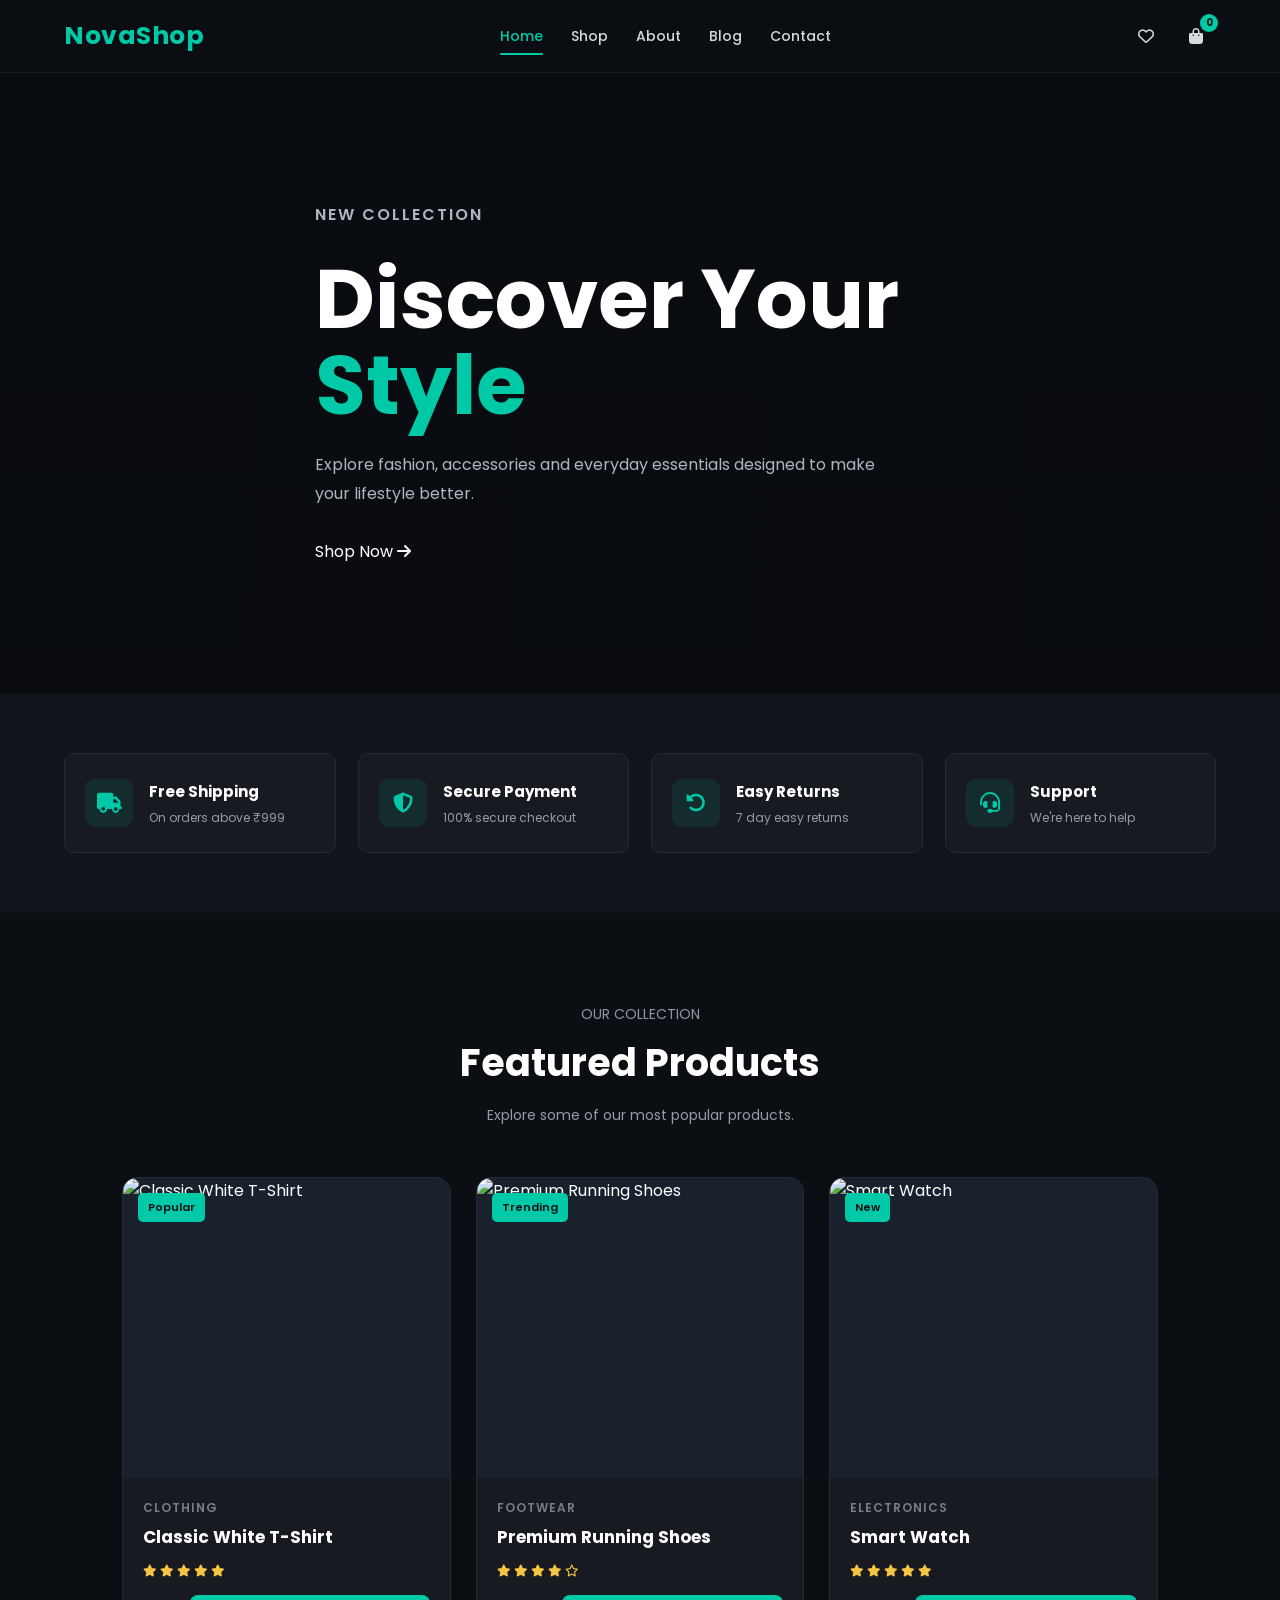
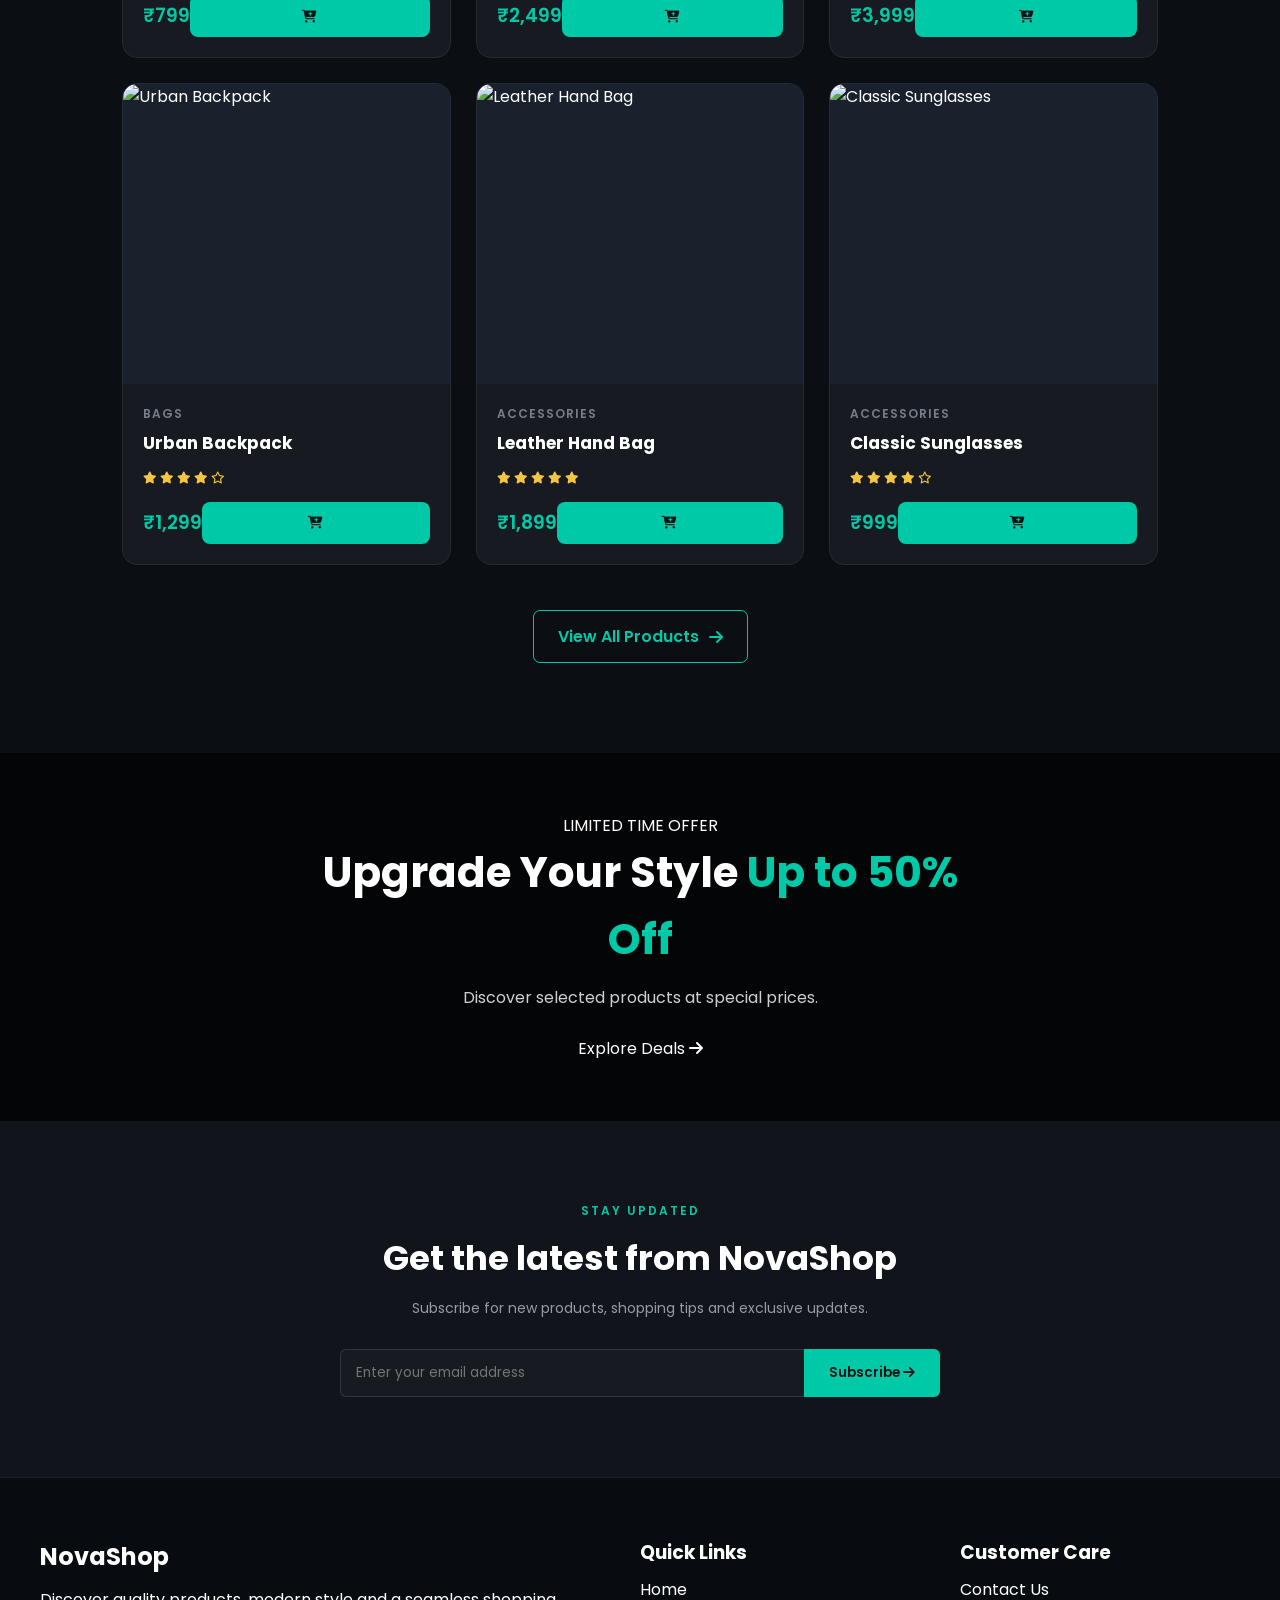
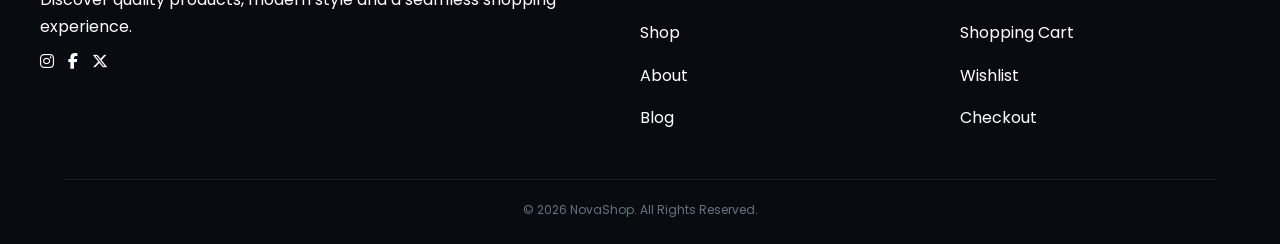
==== commit 5de304cc: "Update index.html" ====
--- a/index.html
+++ b/index.html
@@ -7,7 +7,8 @@
 
     <title>NovaShop - Modern E-Commerce</title>
 
-    <!-- Google Font -->
+    <link rel="stylesheet" href="css/style.css">
+
     <link rel="preconnect" href="https://fonts.googleapis.com">
     <link rel="preconnect" href="https://fonts.gstatic.com" crossorigin>
 
@@ -16,16 +17,13 @@
         rel="stylesheet"
     >
 
-    <!-- Font Awesome -->
     <link
         rel="stylesheet"
         href="https://cdnjs.cloudflare.com/ajax/libs/font-awesome/6.5.2/css/all.min.css"
     >
-
-    <!-- CSS -->
-    <link rel="stylesheet" href="css/style.css">
 </head>
 
+
 <body>
 
     <!-- ================= HEADER ================= -->
@@ -34,59 +32,41 @@
 
         <div class="nav">
 
-            <!-- Logo -->
             <a href="index.html" class="logo">
                 NovaShop
             </a>
 
-            <!-- Navigation -->
             <nav>
-
-                <a class="active" href="index.html">
-                    Home
-                </a>
-
-                <a href="shop.html">
-                    Shop
-                </a>
-
-                <a href="about.html">
-                    About
-                </a>
-
-                <a href="blog.html">
-                    Blog
-                </a>
-
-                <a href="contact.html">
-                    Contact
-                </a>
-
+                <a href="index.html" class="active">Home</a>
+                <a href="shop.html">Shop</a>
+                <a href="about.html">About</a>
+                <a href="blog.html">Blog</a>
+                <a href="contact.html">Contact</a>
             </nav>
 
-            <!-- Right Side -->
             <div class="nav-actions">
 
-                <!-- Wishlist -->
-                <a href="wishlist.html" class="nav-icon" title="Wishlist">
+                <a
+                    href="wishlist.html"
+                    class="nav-icon"
+                    title="Wishlist"
+                >
                     <i class="fa-regular fa-heart"></i>
                 </a>
 
-                <!-- Cart -->
-                <a href="cart.html" class="cart-link" title="Shopping Cart">
-
+                <a
+                    href="cart.html"
+                    class="cart-link"
+                    title="Shopping Cart"
+                >
                     <i class="fa-solid fa-bag-shopping"></i>
-
-                    <span id="cart-count">
-                        0
-                    </span>
-
+                    <span id="cart-count">0</span>
                 </a>
 
-                <!-- Mobile Menu -->
                 <button
                     class="menu-toggle"
                     id="menu-toggle"
+                    type="button"
                     aria-label="Open Menu"
                     aria-expanded="false"
                 >
@@ -102,476 +82,26 @@
 
     <!-- ================= HERO ================= -->
 
-    <section id="hero">
+    <section class="hero">
 
         <div class="hero-content">
 
-            <p class="hero-small">
-                New Collection
+            <p class="hero-subtitle">
+                NEW COLLECTION
             </p>
 
             <h1>
                 Discover Your
-                <br>
-                Style
+                <span>Style</span>
             </h1>
 
-            <p>
-                Explore premium fashion, accessories and
-                everyday essentials designed for modern living.
+            <p class="hero-description">
+                Explore fashion, accessories and everyday essentials
+                designed to make your lifestyle better.
             </p>
 
             <a href="shop.html" class="hero-btn">
-
                 Shop Now
-
-                <i class="fa-solid fa-arrow-right"></i>
-
-            </a>
-
-        </div>
-
-    </section>
-
-
-    <!-- ================= FEATURES ================= -->
-
-    <section id="features" class="section-p1">
-
-        <div class="feature-container">
-
-            <div class="feature-box">
-
-                <i class="fa-solid fa-truck"></i>
-
-                <h3>
-                    Free Shipping
-                </h3>
-
-                <p>
-                    Free shipping on orders above ₹999
-                </p>
-
-            </div>
-
-
-            <div class="feature-box">
-
-                <i class="fa-solid fa-shield-halved"></i>
-
-                <h3>
-                    Secure Payment
-                </h3>
-
-                <p>
-                    Safe and secure payment system
-                </p>
-
-            </div>
-
-
-            <div class="feature-box">
-
-                <i class="fa-solid fa-rotate-left"></i>
-
-                <h3>
-                    Easy Returns
-                </h3>
-
-                <p>
-                    Easy returns within 7 days
-                </p>
-
-            </div>
-
-
-            <div class="feature-box">
-
-                <i class="fa-solid fa-headset"></i>
-
-                <h3>
-                    24/7 Support
-                </h3>
-
-                <p>
-                    We're always here to help
-                </p>
-
-            </div>
-
-        </div>
-
-    </section>
-
-
-    <!-- ================= PRODUCTS ================= -->
-
-    <section id="products" class="section-p1">
-
-        <div class="section-heading">
-
-            <p>
-                Our Collection
-            </p>
-
-            <h2>
-                Featured Products
-            </h2>
-
-            <span>
-                Discover some of our most popular products
-            </span>
-
-        </div>
-
-
-        <div class="product-container">
-
-
-            <!-- Product 1 -->
-
-            <div class="product">
-
-                <div class="product-image">
-
-                    <img
-                        src="https://images.unsplash.com/photo-1521572163474-6864f9cf17ab?auto=format&fit=crop&w=600&q=80"
-                        alt="Classic White T-Shirt"
-                    >
-
-                </div>
-
-                <div class="product-info">
-
-                    <p class="product-category">
-                        Men's Fashion
-                    </p>
-
-                    <h3 class="product-name">
-                        Classic White T-Shirt
-                    </h3>
-
-                    <div class="stars">
-
-                        <i class="fa-solid fa-star"></i>
-                        <i class="fa-solid fa-star"></i>
-                        <i class="fa-solid fa-star"></i>
-                        <i class="fa-solid fa-star"></i>
-                        <i class="fa-solid fa-star"></i>
-
-                    </div>
-
-                    <div class="product-bottom">
-
-                        <span class="product-price">
-                            ₹799
-                        </span>
-
-                        <button
-                            class="add-cart"
-                            data-name="Classic White T-Shirt"
-                            data-price="799"
-                        >
-
-                            <i class="fa-solid fa-cart-shopping"></i>
-
-                        </button>
-
-                    </div>
-
-                </div>
-
-            </div>
-
-
-            <!-- Product 2 -->
-
-            <div class="product">
-
-                <div class="product-image">
-
-                    <img
-                        src="https://images.unsplash.com/photo-1542291026-7eec264c27ff?auto=format&fit=crop&w=600&q=80"
-                        alt="Premium Running Shoes"
-                    >
-
-                </div>
-
-                <div class="product-info">
-
-                    <p class="product-category">
-                        Footwear
-                    </p>
-
-                    <h3 class="product-name">
-                        Premium Running Shoes
-                    </h3>
-
-                    <div class="stars">
-
-                        <i class="fa-solid fa-star"></i>
-                        <i class="fa-solid fa-star"></i>
-                        <i class="fa-solid fa-star"></i>
-                        <i class="fa-solid fa-star"></i>
-                        <i class="fa-regular fa-star"></i>
-
-                    </div>
-
-                    <div class="product-bottom">
-
-                        <span class="product-price">
-                            ₹2,499
-                        </span>
-
-                        <button
-                            class="add-cart"
-                            data-name="Premium Running Shoes"
-                            data-price="2499"
-                        >
-
-                            <i class="fa-solid fa-cart-shopping"></i>
-
-                        </button>
-
-                    </div>
-
-                </div>
-
-            </div>
-
-
-            <!-- Product 3 -->
-
-            <div class="product">
-
-                <div class="product-image">
-
-                    <img
-                        src="https://images.unsplash.com/photo-1523275335684-37898b6baf30?auto=format&fit=crop&w=600&q=80"
-                        alt="Smart Watch"
-                    >
-
-                </div>
-
-                <div class="product-info">
-
-                    <p class="product-category">
-                        Accessories
-                    </p>
-
-                    <h3 class="product-name">
-                        Smart Watch
-                    </h3>
-
-                    <div class="stars">
-
-                        <i class="fa-solid fa-star"></i>
-                        <i class="fa-solid fa-star"></i>
-                        <i class="fa-solid fa-star"></i>
-                        <i class="fa-solid fa-star"></i>
-                        <i class="fa-solid fa-star"></i>
-
-                    </div>
-
-                    <div class="product-bottom">
-
-                        <span class="product-price">
-                            ₹3,999
-                        </span>
-
-                        <button
-                            class="add-cart"
-                            data-name="Smart Watch"
-                            data-price="3999"
-                        >
-
-                            <i class="fa-solid fa-cart-shopping"></i>
-
-                        </button>
-
-                    </div>
-
-                </div>
-
-            </div>
-
-
-            <!-- Product 4 -->
-
-            <div class="product">
-
-                <div class="product-image">
-
-                    <img
-                        src="https://images.unsplash.com/photo-1553062407-98eeb64c6a62?auto=format&fit=crop&w=600&q=80"
-                        alt="Urban Backpack"
-                    >
-
-                </div>
-
-                <div class="product-info">
-
-                    <p class="product-category">
-                        Bags
-                    </p>
-
-                    <h3 class="product-name">
-                        Urban Backpack
-                    </h3>
-
-                    <div class="stars">
-
-                        <i class="fa-solid fa-star"></i>
-                        <i class="fa-solid fa-star"></i>
-                        <i class="fa-solid fa-star"></i>
-                        <i class="fa-solid fa-star"></i>
-                        <i class="fa-regular fa-star"></i>
-
-                    </div>
-
-                    <div class="product-bottom">
-
-                        <span class="product-price">
-                            ₹1,299
-                        </span>
-
-                        <button
-                            class="add-cart"
-                            data-name="Urban Backpack"
-                            data-price="1299"
-                        >
-
-                            <i class="fa-solid fa-cart-shopping"></i>
-
-                        </button>
-
-                    </div>
-
-                </div>
-
-            </div>
-
-
-            <!-- Product 5 -->
-
-            <div class="product">
-
-                <div class="product-image">
-
-                    <img
-                        src="https://images.unsplash.com/photo-1548036328-c9fa89d128fa?auto=format&fit=crop&w=600&q=80"
-                        alt="Leather Hand Bag"
-                    >
-
-                </div>
-
-                <div class="product-info">
-
-                    <p class="product-category">
-                        Accessories
-                    </p>
-
-                    <h3 class="product-name">
-                        Leather Hand Bag
-                    </h3>
-
-                    <div class="stars">
-
-                        <i class="fa-solid fa-star"></i>
-                        <i class="fa-solid fa-star"></i>
-                        <i class="fa-solid fa-star"></i>
-                        <i class="fa-solid fa-star"></i>
-                        <i class="fa-solid fa-star"></i>
-
-                    </div>
-
-                    <div class="product-bottom">
-
-                        <span class="product-price">
-                            ₹1,899
-                        </span>
-
-                        <button
-                            class="add-cart"
-                            data-name="Leather Hand Bag"
-                            data-price="1899"
-                        >
-
-                            <i class="fa-solid fa-cart-shopping"></i>
-
-                        </button>
-
-                    </div>
-
-                </div>
-
-            </div>
-
-
-            <!-- Product 6 -->
-
-            <div class="product">
-
-                <div class="product-image">
-
-                    <img
-                        src="https://images.unsplash.com/photo-1511499767150-a48a237f0083?auto=format&fit=crop&w=600&q=80"
-                        alt="Classic Sunglasses"
-                    >
-
-                </div>
-
-                <div class="product-info">
-
-                    <p class="product-category">
-                        Eyewear
-                    </p>
-
-                    <h3 class="product-name">
-                        Classic Sunglasses
-                    </h3>
-
-                    <div class="stars">
-
-                        <i class="fa-solid fa-star"></i>
-                        <i class="fa-solid fa-star"></i>
-                        <i class="fa-solid fa-star"></i>
-                        <i class="fa-solid fa-star"></i>
-                        <i class="fa-regular fa-star"></i>
-
-                    </div>
-
-                    <div class="product-bottom">
-
-                        <span class="product-price">
-                            ₹999
-                        </span>
-
-                        <button
-                            class="add-cart"
-                            data-name="Classic Sunglasses"
-                            data-price="999"
-                        >
-
-                            <i class="fa-solid fa-cart-shopping"></i>
-
-                        </button>
-
-                    </div>
-
-                </div>
-
-            </div>
-
-        </div>
-
-
-        <!-- View All Products -->
-
-        <div class="home-shop-btn">
-
-            <a href="shop.html">
-                View All Products
                 <i class="fa-solid fa-arrow-right"></i>
             </a>
 
@@ -580,75 +110,529 @@
     </section>
 
 
-    <!-- ================= BANNER ================= -->
-
-    <section id="banner">
-
-        <div class="banner-content">
-
-            <p>
-                Special Offer
-            </p>
-
-            <h2>
-                Up to <span>50% Off</span>
-            </h2>
-
-            <p>
-                Limited-time offers on selected products
-            </p>
-
-            <a href="shop.html">
-
-                Explore Deals
-
-                <i class="fa-solid fa-arrow-right"></i>
-
-            </a>
+    <!-- ================= FEATURES ================= -->
+
+    <section class="features">
+
+        <div class="features-container">
+
+            <div class="feature-box">
+
+                <div class="feature-icon">
+                    <i class="fa-solid fa-truck"></i>
+                </div>
+
+                <div>
+                    <h3>Free Shipping</h3>
+                    <p>On orders above ₹999</p>
+                </div>
+
+            </div>
+
+
+            <div class="feature-box">
+
+                <div class="feature-icon">
+                    <i class="fa-solid fa-shield-halved"></i>
+                </div>
+
+                <div>
+                    <h3>Secure Payment</h3>
+                    <p>100% secure checkout</p>
+                </div>
+
+            </div>
+
+
+            <div class="feature-box">
+
+                <div class="feature-icon">
+                    <i class="fa-solid fa-rotate-left"></i>
+                </div>
+
+                <div>
+                    <h3>Easy Returns</h3>
+                    <p>7 day easy returns</p>
+                </div>
+
+            </div>
+
+
+            <div class="feature-box">
+
+                <div class="feature-icon">
+                    <i class="fa-solid fa-headset"></i>
+                </div>
+
+                <div>
+                    <h3>Support</h3>
+                    <p>We're here to help</p>
+                </div>
+
+            </div>
 
         </div>
 
     </section>
 
 
-    <!-- ================= NEWSLETTER ================= -->
-
-    <section id="newsletter">
-
-        <div class="newsletter-content">
-
-            <div class="newstext">
+    <!-- ================= PRODUCTS ================= -->
+
+    <main>
+
+        <section class="products-section">
+
+            <div class="section-heading">
+
+                <p class="section-subtitle">
+                    OUR COLLECTION
+                </p>
+
+                <h2>
+                    Featured Products
+                </h2>
 
                 <p>
-                    Stay Updated
+                    Explore some of our most popular products.
                 </p>
 
+            </div>
+
+
+            <div class="products-grid">
+
+
+                <!-- Product 1 -->
+
+                <article class="product-card">
+
+                    <div class="product-image">
+
+                        <img
+                            src="https://images.unsplash.com/photo-1521572163474-6864f9cf17ab?auto=format&fit=crop&w=600&q=80"
+                            alt="Classic White T-Shirt"
+                        >
+
+                        <span class="product-badge">
+                            Popular
+                        </span>
+
+                    </div>
+
+
+                    <div class="product-info">
+
+                        <p class="product-category">
+                            Clothing
+                        </p>
+
+                        <h3>
+                            Classic White T-Shirt
+                        </h3>
+
+                        <div class="rating">
+
+                            <i class="fa-solid fa-star"></i>
+                            <i class="fa-solid fa-star"></i>
+                            <i class="fa-solid fa-star"></i>
+                            <i class="fa-solid fa-star"></i>
+                            <i class="fa-solid fa-star"></i>
+
+                        </div>
+
+
+                        <div class="product-bottom">
+
+                            <span class="price">
+                                ₹799
+                            </span>
+
+                            <button
+                                class="add-cart"
+                                data-name="Classic White T-Shirt"
+                                data-price="799"
+                            >
+                                <i class="fa-solid fa-cart-plus"></i>
+                            </button>
+
+                        </div>
+
+                    </div>
+
+                </article>
+
+
+                <!-- Product 2 -->
+
+                <article class="product-card">
+
+                    <div class="product-image">
+
+                        <img
+                            src="https://images.unsplash.com/photo-1542291026-7eec264c27ff?auto=format&fit=crop&w=600&q=80"
+                            alt="Premium Running Shoes"
+                        >
+
+                        <span class="product-badge">
+                            Trending
+                        </span>
+
+                    </div>
+
+
+                    <div class="product-info">
+
+                        <p class="product-category">
+                            Footwear
+                        </p>
+
+                        <h3>
+                            Premium Running Shoes
+                        </h3>
+
+                        <div class="rating">
+
+                            <i class="fa-solid fa-star"></i>
+                            <i class="fa-solid fa-star"></i>
+                            <i class="fa-solid fa-star"></i>
+                            <i class="fa-solid fa-star"></i>
+                            <i class="fa-regular fa-star"></i>
+
+                        </div>
+
+
+                        <div class="product-bottom">
+
+                            <span class="price">
+                                ₹2,499
+                            </span>
+
+                            <button
+                                class="add-cart"
+                                data-name="Premium Running Shoes"
+                                data-price="2499"
+                            >
+                                <i class="fa-solid fa-cart-plus"></i>
+                            </button>
+
+                        </div>
+
+                    </div>
+
+                </article>
+
+
+                <!-- Product 3 -->
+
+                <article class="product-card">
+
+                    <div class="product-image">
+
+                        <img
+                            src="https://images.unsplash.com/photo-1523275335684-37898b6baf30?auto=format&fit=crop&w=600&q=80"
+                            alt="Smart Watch"
+                        >
+
+                        <span class="product-badge">
+                            New
+                        </span>
+
+                    </div>
+
+
+                    <div class="product-info">
+
+                        <p class="product-category">
+                            Electronics
+                        </p>
+
+                        <h3>
+                            Smart Watch
+                        </h3>
+
+                        <div class="rating">
+
+                            <i class="fa-solid fa-star"></i>
+                            <i class="fa-solid fa-star"></i>
+                            <i class="fa-solid fa-star"></i>
+                            <i class="fa-solid fa-star"></i>
+                            <i class="fa-solid fa-star"></i>
+
+                        </div>
+
+
+                        <div class="product-bottom">
+
+                            <span class="price">
+                                ₹3,999
+                            </span>
+
+                            <button
+                                class="add-cart"
+                                data-name="Smart Watch"
+                                data-price="3999"
+                            >
+                                <i class="fa-solid fa-cart-plus"></i>
+                            </button>
+
+                        </div>
+
+                    </div>
+
+                </article>
+
+
+                <!-- Product 4 -->
+
+                <article class="product-card">
+
+                    <div class="product-image">
+
+                        <img
+                            src="https://images.unsplash.com/photo-1553062407-98eeb64c6a62?auto=format&fit=crop&w=600&q=80"
+                            alt="Urban Backpack"
+                        >
+
+                    </div>
+
+
+                    <div class="product-info">
+
+                        <p class="product-category">
+                            Bags
+                        </p>
+
+                        <h3>
+                            Urban Backpack
+                        </h3>
+
+                        <div class="rating">
+
+                            <i class="fa-solid fa-star"></i>
+                            <i class="fa-solid fa-star"></i>
+                            <i class="fa-solid fa-star"></i>
+                            <i class="fa-solid fa-star"></i>
+                            <i class="fa-regular fa-star"></i>
+
+                        </div>
+
+
+                        <div class="product-bottom">
+
+                            <span class="price">
+                                ₹1,299
+                            </span>
+
+                            <button
+                                class="add-cart"
+                                data-name="Urban Backpack"
+                                data-price="1299"
+                            >
+                                <i class="fa-solid fa-cart-plus"></i>
+                            </button>
+
+                        </div>
+
+                    </div>
+
+                </article>
+
+
+                <!-- Product 5 -->
+
+                <article class="product-card">
+
+                    <div class="product-image">
+
+                        <img
+                            src="https://images.unsplash.com/photo-1548036328-c9fa89d128fa?auto=format&fit=crop&w=600&q=80"
+                            alt="Leather Hand Bag"
+                        >
+
+                    </div>
+
+
+                    <div class="product-info">
+
+                        <p class="product-category">
+                            Accessories
+                        </p>
+
+                        <h3>
+                            Leather Hand Bag
+                        </h3>
+
+                        <div class="rating">
+
+                            <i class="fa-solid fa-star"></i>
+                            <i class="fa-solid fa-star"></i>
+                            <i class="fa-solid fa-star"></i>
+                            <i class="fa-solid fa-star"></i>
+                            <i class="fa-solid fa-star"></i>
+
+                        </div>
+
+
+                        <div class="product-bottom">
+
+                            <span class="price">
+                                ₹1,899
+                            </span>
+
+                            <button
+                                class="add-cart"
+                                data-name="Leather Hand Bag"
+                                data-price="1899"
+                            >
+                                <i class="fa-solid fa-cart-plus"></i>
+                            </button>
+
+                        </div>
+
+                    </div>
+
+                </article>
+
+
+                <!-- Product 6 -->
+
+                <article class="product-card">
+
+                    <div class="product-image">
+
+                        <img
+                            src="https://images.unsplash.com/photo-1511499767150-a48a237f0083?auto=format&fit=crop&w=600&q=80"
+                            alt="Classic Sunglasses"
+                        >
+
+                    </div>
+
+
+                    <div class="product-info">
+
+                        <p class="product-category">
+                            Accessories
+                        </p>
+
+                        <h3>
+                            Classic Sunglasses
+                        </h3>
+
+                        <div class="rating">
+
+                            <i class="fa-solid fa-star"></i>
+                            <i class="fa-solid fa-star"></i>
+                            <i class="fa-solid fa-star"></i>
+                            <i class="fa-solid fa-star"></i>
+                            <i class="fa-regular fa-star"></i>
+
+                        </div>
+
+
+                        <div class="product-bottom">
+
+                            <span class="price">
+                                ₹999
+                            </span>
+
+                            <button
+                                class="add-cart"
+                                data-name="Classic Sunglasses"
+                                data-price="999"
+                            >
+                                <i class="fa-solid fa-cart-plus"></i>
+                            </button>
+
+                        </div>
+
+                    </div>
+
+                </article>
+
+            </div>
+
+
+            <div class="products-more">
+
+                <a href="shop.html" class="secondary-btn">
+                    View All Products
+                    <i class="fa-solid fa-arrow-right"></i>
+                </a>
+
+            </div>
+
+        </section>
+
+
+        <!-- ================= OFFER BANNER ================= -->
+
+        <section class="home-banner">
+
+            <div class="banner-content">
+
+                <p class="section-subtitle">
+                    LIMITED TIME OFFER
+                </p>
+
                 <h2>
-                    Get updates about our
-                    <span>latest products</span>
+                    Upgrade Your Style
+                    <span>Up to 50% Off</span>
                 </h2>
 
-            </div>
-
-
-            <form class="form" id="newsletter-form">
-
-                <input
-                    type="email"
-                    id="email"
-                    placeholder="Enter your email address"
-                    required
-                >
-
-                <button type="submit">
-                    Subscribe
-                </button>
-
-            </form>
-
-        </div>
-
-    </section>
+                <p>
+                    Discover selected products at special prices.
+                </p>
+
+                <a href="shop.html" class="hero-btn">
+                    Explore Deals
+                    <i class="fa-solid fa-arrow-right"></i>
+                </a>
+
+            </div>
+
+        </section>
+
+
+        <!-- ================= NEWSLETTER ================= -->
+
+        <section class="newsletter" id="newsletter">
+
+            <div class="newsletter-content">
+
+                <p class="section-subtitle">
+                    STAY UPDATED
+                </p>
+
+                <h2>
+                    Get the latest from NovaShop
+                </h2>
+
+                <p>
+                    Subscribe for new products, shopping tips
+                    and exclusive updates.
+                </p>
+
+
+                <form id="newsletter-form">
+
+                    <input
+                        type="email"
+                        placeholder="Enter your email address"
+                        required
+                    >
+
+                    <button type="submit">
+                        Subscribe
+                        <i class="fa-solid fa-arrow-right"></i>
+                    </button>
+
+                </form>
+
+            </div>
+
+        </section>
+
+    </main>
 
 
     <!-- ================= FOOTER ================= -->
@@ -657,126 +641,67 @@
 
         <div class="footer-container">
 
-
-            <!-- Brand -->
-
-            <div class="footer-column">
-
-                <a href="index.html" class="footer-logo">
+            <div class="footer-box">
+
+                <h2>
                     NovaShop
-                </a>
+                </h2>
 
                 <p>
-                    Your one-stop destination for
-                    fashion, accessories and lifestyle products.
+                    Discover quality products, modern style
+                    and a seamless shopping experience.
                 </p>
 
                 <div class="social-icons">
 
-                    <a href="#">
+                    <a href="#" aria-label="Instagram">
+                        <i class="fa-brands fa-instagram"></i>
+                    </a>
+
+                    <a href="#" aria-label="Facebook">
                         <i class="fa-brands fa-facebook-f"></i>
                     </a>
 
-                    <a href="#">
-                        <i class="fa-brands fa-instagram"></i>
+                    <a href="#" aria-label="Twitter">
+                        <i class="fa-brands fa-x-twitter"></i>
                     </a>
 
-                    <a href="#">
-                        <i class="fa-brands fa-twitter"></i>
-                    </a>
-
-                    <a href="#">
-                        <i class="fa-brands fa-linkedin-in"></i>
-                    </a>
-
-                </div>
-
-            </div>
-
-
-            <!-- Quick Links -->
-
-            <div class="footer-column">
+                </div>
+
+            </div>
+
+
+            <div class="footer-box">
 
                 <h3>
                     Quick Links
                 </h3>
 
-                <a href="index.html">
-                    Home
-                </a>
-
-                <a href="shop.html">
-                    Shop
-                </a>
-
-                <a href="about.html">
-                    About Us
-                </a>
-
-                <a href="blog.html">
-                    Blog
-                </a>
-
-            </div>
-
-
-            <!-- Customer Service -->
-
-            <div class="footer-column">
+                <a href="index.html">Home</a>
+                <a href="shop.html">Shop</a>
+                <a href="about.html">About</a>
+                <a href="blog.html">Blog</a>
+
+            </div>
+
+
+            <div class="footer-box">
 
                 <h3>
-                    Customer Service
+                    Customer Care
                 </h3>
 
-                <a href="wishlist.html">
-                    Wishlist
-                </a>
-
-                <a href="cart.html">
-                    Shopping Cart
-                </a>
-
-                <a href="contact.html">
-                    Contact Support
-                </a>
-
-                <a href="about.html">
-                    Return Policy
-                </a>
-
-            </div>
-
-
-            <!-- Contact -->
-
-            <div class="footer-column">
-
-                <h3>
-                    Contact Us
-                </h3>
-
-                <p>
-                    <i class="fa-solid fa-location-dot"></i>
-                    India
-                </p>
-
-                <p>
-                    <i class="fa-solid fa-phone"></i>
-                    +91 98765 43210
-                </p>
-
-                <p>
-                    <i class="fa-solid fa-envelope"></i>
-                    support@novashop.com
-                </p>
+                <a href="contact.html">Contact Us</a>
+                <a href="cart.html">Shopping Cart</a>
+                <a href="wishlist.html">Wishlist</a>
+                <a href="checkout.html">Checkout</a>
 
             </div>
 
         </div>
 
 
-        <div class="copyright">
+        <div class="footer-bottom">
 
             <p>
                 © 2026 NovaShop. All Rights Reserved.
@@ -787,7 +712,6 @@
     </footer>
 
 
-    <!-- JavaScript -->
     <script src="js/script.js"></script>
 
 </body>
--- a/css/style.css
+++ b/css/style.css
@@ -1,172 +1,1775 @@
-/* =========================
-   BASIC RESET
-========================= */
+/* =========================================================
+   NOVASHOP - COMPLETE STYLE SHEET
+   ========================================================= */
+
+/* ---------- RESET ---------- */
 
 * {
-    margin: 0;
-    padding: 0;
-    box-sizing: border-box;
+  margin: 0;
+  padding: 0;
+  box-sizing: border-box;
 }
 
 html {
-    scroll-behavior: smooth;
+  scroll-behavior: smooth;
 }
 
 body {
-    font-family: "Poppins", sans-serif;
-    background: #0f1115;
-    color: #f5f5f5;
+  font-family: "Poppins", sans-serif;
+  background: #0b0f14;
+  color: #ffffff;
+  line-height: 1.6;
+  overflow-x: hidden;
 }
 
 a {
-    text-decoration: none;
-    color: inherit;
+  text-decoration: none;
+  color: inherit;
 }
 
 button,
-input {
-    font-family: inherit;
+input,
+select,
+textarea {
+  font-family: inherit;
+}
+
+button {
+  cursor: pointer;
 }
 
 img {
+  max-width: 100%;
+  display: block;
+}
+
+.container {
+  width: 90%;
+  max-width: 1200px;
+  margin: auto;
+}
+
+
+/* =========================================================
+   HEADER / NAVBAR
+   ========================================================= */
+
+#header {
+  position: sticky;
+  top: 0;
+  z-index: 1000;
+  width: 100%;
+  background: rgba(11, 15, 20, 0.95);
+  backdrop-filter: blur(12px);
+  border-bottom: 1px solid rgba(255, 255, 255, 0.06);
+  transition: 0.3s ease;
+}
+
+#header .nav {
+  width: 90%;
+  max-width: 1200px;
+  height: 72px;
+  margin: auto;
+
+  display: flex;
+  align-items: center;
+  justify-content: space-between;
+  gap: 25px;
+}
+
+.logo {
+  font-size: 25px;
+  font-weight: 700;
+  color: #00c9a7;
+  letter-spacing: 0.5px;
+  white-space: nowrap;
+}
+
+#header nav {
+  display: flex;
+  align-items: center;
+  justify-content: center;
+  gap: 28px;
+}
+
+#header nav a {
+  position: relative;
+  color: #d6d9dd;
+  font-size: 14px;
+  font-weight: 500;
+  transition: 0.3s ease;
+}
+
+#header nav a:hover,
+#header nav a.active {
+  color: #00c9a7;
+}
+
+#header nav a.active::after {
+  content: "";
+  position: absolute;
+  left: 0;
+  bottom: -8px;
+  width: 100%;
+  height: 2px;
+  background: #00c9a7;
+  border-radius: 10px;
+}
+
+.nav-actions {
+  display: flex;
+  align-items: center;
+  gap: 10px;
+}
+
+.nav-icon,
+.cart-link {
+  width: 40px;
+  height: 40px;
+
+  display: flex;
+  align-items: center;
+  justify-content: center;
+
+  color: #d6d9dd;
+  border-radius: 10px;
+
+  position: relative;
+  transition: 0.3s ease;
+}
+
+.nav-icon:hover,
+.cart-link:hover {
+  color: #00c9a7;
+  background: rgba(0, 201, 167, 0.08);
+}
+
+.cart-link span {
+  position: absolute;
+  top: -2px;
+  right: -2px;
+
+  min-width: 18px;
+  height: 18px;
+  padding: 0 4px;
+
+  display: flex;
+  align-items: center;
+  justify-content: center;
+
+  background: #00c9a7;
+  color: #07110f;
+
+  border-radius: 50%;
+  font-size: 10px;
+  font-weight: 700;
+}
+
+.menu-toggle {
+  display: none;
+
+  width: 40px;
+  height: 40px;
+
+  border: none;
+  border-radius: 10px;
+
+  background: transparent;
+  color: #ffffff;
+
+  align-items: center;
+  justify-content: center;
+
+  font-size: 20px;
+}
+
+
+/* =========================================================
+   HERO SECTION
+   ========================================================= */
+
+.hero {
+  min-height: 620px;
+
+  display: flex;
+  align-items: center;
+
+  background:
+    radial-gradient(
+      circle at 80% 30%,
+      rgba(0, 201, 167, 0.12),
+      transparent 35%
+    ),
+    linear-gradient(135deg, #0b0f14 0%, #111923 100%);
+
+  padding: 80px 5%;
+}
+
+.hero-content {
+  width: 90%;
+  max-width: 1200px;
+  margin: auto;
+}
+
+.hero-text {
+  max-width: 650px;
+}
+
+.hero-text span {
+  display: inline-block;
+
+  color: #00c9a7;
+  font-size: 14px;
+  font-weight: 600;
+
+  letter-spacing: 2px;
+  text-transform: uppercase;
+
+  margin-bottom: 15px;
+}
+
+.hero h1 {
+  font-size: clamp(42px, 6vw, 76px);
+  line-height: 1.05;
+  margin-bottom: 22px;
+  font-weight: 700;
+}
+
+.hero h1 strong {
+  color: #00c9a7;
+}
+
+.hero p {
+  max-width: 560px;
+  color: #aeb6c0;
+  font-size: 16px;
+  margin-bottom: 30px;
+}
+
+.hero-buttons {
+  display: flex;
+  gap: 14px;
+  flex-wrap: wrap;
+}
+
+.btn {
+  display: inline-flex;
+  align-items: center;
+  justify-content: center;
+
+  min-height: 48px;
+  padding: 0 24px;
+
+  border-radius: 10px;
+  border: 1px solid transparent;
+
+  font-size: 14px;
+  font-weight: 600;
+
+  transition: 0.3s ease;
+}
+
+.btn-primary {
+  background: #00c9a7;
+  color: #06100e;
+}
+
+.btn-primary:hover {
+  transform: translateY(-2px);
+  background: #08dfba;
+  box-shadow: 0 10px 25px rgba(0, 201, 167, 0.18);
+}
+
+.btn-outline {
+  border-color: #2a3440;
+  color: #ffffff;
+  background: transparent;
+}
+
+.btn-outline:hover {
+  border-color: #00c9a7;
+  color: #00c9a7;
+}
+
+
+/* =========================================================
+   FEATURES
+   ========================================================= */
+
+.features {
+  padding: 70px 0;
+  background: #0e141b;
+}
+
+.features-grid {
+  width: 90%;
+  max-width: 1200px;
+  margin: auto;
+
+  display: grid;
+  grid-template-columns: repeat(4, 1fr);
+  gap: 18px;
+}
+
+.feature-card {
+  padding: 28px 22px;
+
+  background: #121922;
+  border: 1px solid #1f2a36;
+  border-radius: 14px;
+
+  transition: 0.3s ease;
+}
+
+.feature-card:hover {
+  transform: translateY(-5px);
+  border-color: rgba(0, 201, 167, 0.4);
+}
+
+.feature-card i {
+  color: #00c9a7;
+  font-size: 25px;
+  margin-bottom: 15px;
+}
+
+.feature-card h3 {
+  font-size: 17px;
+  margin-bottom: 8px;
+}
+
+.feature-card p {
+  color: #8994a1;
+  font-size: 13px;
+}
+
+
+/* =========================================================
+   SECTION HEADINGS
+   ========================================================= */
+
+.section {
+  padding: 85px 0;
+}
+
+.section-heading {
+  text-align: center;
+  margin-bottom: 45px;
+}
+
+.section-heading span {
+  color: #00c9a7;
+  font-size: 12px;
+  font-weight: 600;
+  letter-spacing: 2px;
+  text-transform: uppercase;
+}
+
+.section-heading h2 {
+  font-size: 34px;
+  margin: 8px 0;
+}
+
+.section-heading p {
+  color: #8e98a5;
+  font-size: 14px;
+}
+
+
+/* =========================================================
+   PRODUCT GRID
+   ========================================================= */
+
+.products-grid {
+  width: 90%;
+  max-width: 1200px;
+  margin: auto;
+
+  display: grid;
+  grid-template-columns: repeat(3, 1fr);
+  gap: 24px;
+}
+
+.product-card {
+  position: relative;
+
+  background: #121922;
+  border: 1px solid #1e2935;
+  border-radius: 16px;
+
+  overflow: hidden;
+
+  transition: 0.3s ease;
+}
+
+.product-card:hover {
+  transform: translateY(-6px);
+  border-color: rgba(0, 201, 167, 0.35);
+  box-shadow: 0 15px 40px rgba(0, 0, 0, 0.25);
+}
+
+.product-image {
+  position: relative;
+  height: 260px;
+  overflow: hidden;
+  background: #18212c;
+}
+
+.product-image img {
+  width: 100%;
+  height: 100%;
+  object-fit: cover;
+  transition: 0.5s ease;
+}
+
+.product-card:hover .product-image img {
+  transform: scale(1.05);
+}
+
+.product-info {
+  padding: 20px;
+}
+
+.product-category {
+  display: block;
+
+  color: #00c9a7;
+  font-size: 11px;
+  font-weight: 600;
+
+  text-transform: uppercase;
+  letter-spacing: 1px;
+
+  margin-bottom: 7px;
+}
+
+.product-card h3,
+.product-name {
+  font-size: 17px;
+  margin-bottom: 8px;
+  color: #ffffff;
+}
+
+.rating {
+  color: #f6c453;
+  font-size: 13px;
+  margin-bottom: 10px;
+}
+
+.price,
+.product-price {
+  color: #00c9a7;
+  font-size: 18px;
+  font-weight: 700;
+}
+
+.product-actions {
+  display: flex;
+  align-items: center;
+  gap: 8px;
+  margin-top: 15px;
+}
+
+.add-cart,
+.view-product,
+.wishlist-btn {
+  border: none;
+  border-radius: 8px;
+  transition: 0.3s ease;
+}
+
+.add-cart {
+  flex: 1;
+  min-height: 42px;
+
+  background: #00c9a7;
+  color: #06100e;
+
+  font-size: 13px;
+  font-weight: 600;
+}
+
+.add-cart:hover {
+  background: #08dfba;
+}
+
+.view-product {
+  min-height: 42px;
+  padding: 0 15px;
+
+  display: flex;
+  align-items: center;
+  justify-content: center;
+
+  background: #202b38;
+  color: #ffffff;
+  font-size: 13px;
+}
+
+.view-product:hover {
+  background: #293746;
+}
+
+.wishlist-btn {
+  width: 42px;
+  height: 42px;
+
+  display: flex;
+  align-items: center;
+  justify-content: center;
+
+  background: #202b38;
+  color: #d5d9dd;
+}
+
+.wishlist-btn:hover,
+.wishlist-btn.active {
+  color: #ff5f7a;
+}
+
+
+/* =========================================================
+   BANNER
+   ========================================================= */
+
+.banner {
+  width: 90%;
+  max-width: 1200px;
+
+  margin: 20px auto 80px;
+  padding: 60px 50px;
+
+  border: 1px solid #1e2935;
+  border-radius: 20px;
+
+  background:
+    radial-gradient(
+      circle at 85% 50%,
+      rgba(0, 201, 167, 0.15),
+      transparent 35%
+    ),
+    #111923;
+}
+
+.banner-content {
+  max-width: 600px;
+}
+
+.banner span {
+  color: #00c9a7;
+  font-size: 12px;
+  font-weight: 600;
+  letter-spacing: 2px;
+}
+
+.banner h2 {
+  font-size: 36px;
+  margin: 10px 0 12px;
+}
+
+.banner p {
+  color: #909aa7;
+  font-size: 14px;
+  margin-bottom: 25px;
+}
+
+
+/* =========================================================
+   NEWSLETTER
+   ========================================================= */
+
+.newsletter {
+  padding: 75px 0;
+  background: #0e141b;
+}
+
+.newsletter-box {
+  width: 90%;
+  max-width: 700px;
+  margin: auto;
+  text-align: center;
+}
+
+.newsletter-box h2 {
+  font-size: 30px;
+  margin-bottom: 10px;
+}
+
+.newsletter-box p {
+  color: #8e98a5;
+  font-size: 14px;
+  margin-bottom: 25px;
+}
+
+.newsletter-form {
+  display: flex;
+  gap: 10px;
+}
+
+.newsletter-form input {
+  flex: 1;
+
+  height: 48px;
+  padding: 0 16px;
+
+  border: 1px solid #26313d;
+  border-radius: 9px;
+
+  outline: none;
+  background: #121922;
+  color: #ffffff;
+}
+
+.newsletter-form input:focus {
+  border-color: #00c9a7;
+}
+
+
+/* =========================================================
+   FOOTER
+   ========================================================= */
+
+footer {
+  background: #080c11;
+  border-top: 1px solid #18212b;
+  padding: 60px 0 25px;
+}
+
+.footer-grid {
+  width: 90%;
+  max-width: 1200px;
+  margin: auto;
+
+  display: grid;
+  grid-template-columns: 2fr 1fr 1fr 1fr;
+  gap: 40px;
+}
+
+.footer-column h3,
+.footer-column h4 {
+  margin-bottom: 18px;
+}
+
+.footer-column h3 {
+  color: #00c9a7;
+  font-size: 22px;
+}
+
+.footer-column h4 {
+  font-size: 15px;
+}
+
+.footer-column p {
+  color: #7f8995;
+  font-size: 13px;
+  max-width: 300px;
+}
+
+.footer-column a {
+  display: block;
+  color: #8c96a2;
+  font-size: 13px;
+  margin-bottom: 9px;
+  transition: 0.3s ease;
+}
+
+.footer-column a:hover {
+  color: #00c9a7;
+}
+
+.social-links {
+  display: flex;
+  gap: 10px;
+  margin-top: 20px;
+}
+
+.social-links a {
+  width: 36px;
+  height: 36px;
+
+  display: flex;
+  align-items: center;
+  justify-content: center;
+
+  background: #131b24;
+  border-radius: 8px;
+}
+
+.footer-bottom {
+  width: 90%;
+  max-width: 1200px;
+  margin: 40px auto 0;
+  padding-top: 20px;
+
+  border-top: 1px solid #18212b;
+
+  color: #68727d;
+  font-size: 12px;
+
+  text-align: center;
+}
+
+
+/* =========================================================
+   PAGE HERO
+   ========================================================= */
+
+.page-hero {
+  padding: 85px 20px;
+  text-align: center;
+
+  background:
+    radial-gradient(
+      circle at center,
+      rgba(0, 201, 167, 0.1),
+      transparent 40%
+    ),
+    #0d131a;
+}
+
+.page-hero span {
+  color: #00c9a7;
+  font-size: 12px;
+  font-weight: 600;
+  letter-spacing: 2px;
+}
+
+.page-hero h1 {
+  font-size: 42px;
+  margin-top: 8px;
+}
+
+.page-hero p {
+  color: #8d98a4;
+  font-size: 14px;
+  margin-top: 8px;
+}
+
+
+/* =========================================================
+   SHOP CONTROLS
+   ========================================================= */
+
+.shop-controls {
+  width: 90%;
+  max-width: 1200px;
+  margin: 0 auto 35px;
+
+  display: flex;
+  align-items: center;
+  justify-content: space-between;
+  gap: 15px;
+  flex-wrap: wrap;
+}
+
+.search-box {
+  position: relative;
+  flex: 1;
+  min-width: 220px;
+}
+
+.search-box i {
+  position: absolute;
+  left: 15px;
+  top: 50%;
+  transform: translateY(-50%);
+
+  color: #687481;
+}
+
+.search-box input {
+  width: 100%;
+  height: 46px;
+
+  padding: 0 15px 0 42px;
+
+  border: 1px solid #26313d;
+  border-radius: 9px;
+
+  background: #121922;
+  color: #ffffff;
+
+  outline: none;
+}
+
+.search-box input:focus {
+  border-color: #00c9a7;
+}
+
+.filter-box {
+  display: flex;
+  gap: 10px;
+}
+
+.filter-box select,
+.shop-controls select {
+  height: 46px;
+  padding: 0 14px;
+
+  background: #121922;
+  border: 1px solid #26313d;
+  border-radius: 9px;
+
+  color: #ffffff;
+  outline: none;
+}
+
+.filter-box select:focus,
+.shop-controls select:focus {
+  border-color: #00c9a7;
+}
+
+#no-products {
+  display: none;
+
+  width: 90%;
+  max-width: 1200px;
+  margin: 30px auto;
+
+  padding: 40px;
+
+  text-align: center;
+
+  color: #8d98a4;
+  background: #121922;
+  border: 1px solid #1e2935;
+  border-radius: 14px;
+}
+
+
+/* =========================================================
+   PRODUCT DETAILS
+   ========================================================= */
+
+.product-details {
+  width: 90%;
+  max-width: 1100px;
+  margin: 70px auto;
+
+  display: grid;
+  grid-template-columns: 1fr 1fr;
+  gap: 55px;
+  align-items: center;
+}
+
+.product-detail-image {
+  height: 520px;
+  overflow: hidden;
+
+  background: #121922;
+  border: 1px solid #1e2935;
+  border-radius: 18px;
+}
+
+.product-detail-image img {
+  width: 100%;
+  height: 100%;
+  object-fit: cover;
+}
+
+.product-detail-info .category {
+  color: #00c9a7;
+  font-size: 12px;
+  font-weight: 600;
+  text-transform: uppercase;
+  letter-spacing: 1.5px;
+}
+
+.product-detail-info h1 {
+  font-size: 40px;
+  line-height: 1.2;
+  margin: 12px 0;
+}
+
+.product-detail-info .price {
+  font-size: 28px;
+  margin: 15px 0;
+}
+
+.product-detail-info p {
+  color: #8e98a5;
+  font-size: 14px;
+  margin-bottom: 25px;
+}
+
+.quantity-control {
+  display: flex;
+  align-items: center;
+  gap: 10px;
+  margin-bottom: 20px;
+}
+
+.quantity-control button {
+  width: 38px;
+  height: 38px;
+
+  border: 1px solid #26313d;
+  border-radius: 8px;
+
+  background: #121922;
+  color: #ffffff;
+}
+
+.quantity-control span {
+  min-width: 35px;
+  text-align: center;
+}
+
+.detail-actions {
+  display: flex;
+  gap: 10px;
+}
+
+
+/* =========================================================
+   CART
+   ========================================================= */
+
+.cart-section {
+  width: 90%;
+  max-width: 1100px;
+  margin: 70px auto;
+}
+
+.cart-container {
+  display: grid;
+  grid-template-columns: 1fr 330px;
+  gap: 25px;
+}
+
+.cart-items {
+  display: flex;
+  flex-direction: column;
+  gap: 15px;
+}
+
+.cart-item {
+  display: flex;
+  align-items: center;
+  gap: 18px;
+
+  padding: 18px;
+
+  background: #121922;
+  border: 1px solid #1e2935;
+  border-radius: 14px;
+}
+
+.cart-item-image {
+  width: 95px;
+  height: 95px;
+  flex-shrink: 0;
+
+  overflow: hidden;
+  border-radius: 10px;
+  background: #1a2430;
+}
+
+.cart-item-image img {
+  width: 100%;
+  height: 100%;
+  object-fit: cover;
+}
+
+.cart-item-info {
+  flex: 1;
+}
+
+.cart-item-info h3 {
+  font-size: 16px;
+  margin-bottom: 5px;
+}
+
+.cart-item-info p {
+  color: #00c9a7;
+  font-size: 14px;
+}
+
+.cart-quantity {
+  display: flex;
+  align-items: center;
+  gap: 8px;
+}
+
+.cart-quantity button {
+  width: 30px;
+  height: 30px;
+
+  border: 1px solid #26313d;
+  border-radius: 6px;
+
+  background: #1b2530;
+  color: #ffffff;
+}
+
+.cart-remove {
+  border: none;
+  background: transparent;
+  color: #ff657a;
+  font-size: 18px;
+}
+
+.cart-summary {
+  height: fit-content;
+
+  padding: 25px;
+
+  background: #121922;
+  border: 1px solid #1e2935;
+  border-radius: 14px;
+}
+
+.cart-summary h2 {
+  font-size: 20px;
+  margin-bottom: 20px;
+}
+
+.summary-row {
+  display: flex;
+  justify-content: space-between;
+
+  padding: 10px 0;
+
+  color: #929ca8;
+  font-size: 13px;
+}
+
+.summary-row.total {
+  border-top: 1px solid #26313d;
+  margin-top: 10px;
+  padding-top: 18px;
+
+  color: #ffffff;
+  font-size: 17px;
+  font-weight: 600;
+}
+
+.checkout-btn {
+  width: 100%;
+  height: 48px;
+
+  margin-top: 18px;
+
+  border: none;
+  border-radius: 9px;
+
+  background: #00c9a7;
+  color: #06100e;
+
+  font-weight: 600;
+}
+
+.checkout-btn:hover {
+  background: #08dfba;
+}
+
+
+/* =========================================================
+   CHECKOUT
+   ========================================================= */
+
+.checkout-section {
+  width: 90%;
+  max-width: 1100px;
+  margin: 70px auto;
+}
+
+.checkout-grid {
+  display: grid;
+  grid-template-columns: 1fr 350px;
+  gap: 30px;
+}
+
+.checkout-form-box,
+.checkout-summary {
+  padding: 28px;
+
+  background: #121922;
+  border: 1px solid #1e2935;
+  border-radius: 14px;
+}
+
+.checkout-form-box h2,
+.checkout-summary h2 {
+  margin-bottom: 22px;
+  font-size: 21px;
+}
+
+.form-group {
+  margin-bottom: 17px;
+}
+
+.form-group label {
+  display: block;
+  margin-bottom: 7px;
+
+  color: #c8ced5;
+  font-size: 13px;
+}
+
+.form-group input,
+.form-group textarea,
+.form-group select {
+  width: 100%;
+
+  padding: 12px 14px;
+
+  border: 1px solid #26313d;
+  border-radius: 8px;
+
+  background: #0d141b;
+  color: #ffffff;
+
+  outline: none;
+}
+
+.form-group input:focus,
+.form-group textarea:focus,
+.form-group select:focus {
+  border-color: #00c9a7;
+}
+
+.form-group textarea {
+  min-height: 110px;
+  resize: vertical;
+}
+
+.checkout-submit {
+  width: 100%;
+  height: 48px;
+
+  border: none;
+  border-radius: 9px;
+
+  background: #00c9a7;
+  color: #06100e;
+
+  font-weight: 600;
+}
+
+.checkout-submit:hover {
+  background: #08dfba;
+}
+
+
+/* =========================================================
+   CONTACT
+   ========================================================= */
+
+.contact-section {
+  width: 90%;
+  max-width: 1100px;
+  margin: 70px auto;
+
+  display: grid;
+  grid-template-columns: 0.8fr 1.2fr;
+  gap: 30px;
+}
+
+.contact-info,
+.contact-form {
+  padding: 30px;
+
+  background: #121922;
+  border: 1px solid #1e2935;
+  border-radius: 14px;
+}
+
+.contact-info h2,
+.contact-form h2 {
+  margin-bottom: 15px;
+}
+
+.contact-info > p {
+  color: #8d98a4;
+  font-size: 14px;
+  margin-bottom: 25px;
+}
+
+.contact-item {
+  display: flex;
+  align-items: flex-start;
+  gap: 13px;
+  margin-bottom: 20px;
+}
+
+.contact-item i {
+  color: #00c9a7;
+  font-size: 18px;
+  margin-top: 3px;
+}
+
+.contact-item h4 {
+  font-size: 14px;
+  margin-bottom: 2px;
+}
+
+.contact-item p {
+  color: #8d98a4;
+  font-size: 13px;
+}
+
+
+/* =========================================================
+   ABOUT
+   ========================================================= */
+
+.about-section {
+  width: 90%;
+  max-width: 1100px;
+  margin: 70px auto;
+}
+
+.about-grid {
+  display: grid;
+  grid-template-columns: 1fr 1fr;
+  gap: 45px;
+  align-items: center;
+}
+
+.about-image {
+  height: 430px;
+  overflow: hidden;
+  border-radius: 18px;
+  background: #121922;
+}
+
+.about-image img {
+  width: 100%;
+  height: 100%;
+  object-fit: cover;
+}
+
+.about-content h2 {
+  font-size: 34px;
+  margin-bottom: 18px;
+}
+
+.about-content p {
+  color: #8d98a4;
+  font-size: 14px;
+  margin-bottom: 15px;
+}
+
+
+/* =========================================================
+   BLOG
+   ========================================================= */
+
+.blog-grid {
+  width: 90%;
+  max-width: 1200px;
+  margin: 70px auto;
+
+  display: grid;
+  grid-template-columns: repeat(3, 1fr);
+  gap: 25px;
+}
+
+.blog-card {
+  overflow: hidden;
+
+  background: #121922;
+  border: 1px solid #1e2935;
+  border-radius: 14px;
+
+  transition: 0.3s ease;
+}
+
+.blog-card:hover {
+  transform: translateY(-5px);
+}
+
+.blog-image {
+  height: 220px;
+  overflow: hidden;
+}
+
+.blog-image img {
+  width: 100%;
+  height: 100%;
+  object-fit: cover;
+  transition: 0.4s ease;
+}
+
+.blog-card:hover .blog-image img {
+  transform: scale(1.05);
+}
+
+.blog-content {
+  padding: 22px;
+}
+
+.blog-content span {
+  color: #00c9a7;
+  font-size: 11px;
+  font-weight: 600;
+  text-transform: uppercase;
+}
+
+.blog-content h3 {
+  font-size: 18px;
+  margin: 8px 0;
+}
+
+.blog-content p {
+  color: #8994a1;
+  font-size: 13px;
+  margin-bottom: 15px;
+}
+
+.read-more {
+  color: #00c9a7;
+  font-size: 13px;
+  font-weight: 600;
+}
+
+
+/* =========================================================
+   WISHLIST
+   ========================================================= */
+
+.wishlist-section {
+  width: 90%;
+  max-width: 1200px;
+  margin: 70px auto;
+}
+
+.wishlist-empty {
+  padding: 70px 20px;
+  text-align: center;
+
+  background: #121922;
+  border: 1px solid #1e2935;
+  border-radius: 15px;
+}
+
+.wishlist-empty i {
+  color: #00c9a7;
+  font-size: 40px;
+  margin-bottom: 15px;
+}
+
+.wishlist-empty h2 {
+  margin-bottom: 8px;
+}
+
+.wishlist-empty p {
+  color: #8994a1;
+  font-size: 14px;
+}
+
+
+/* =========================================================
+   EMPTY CART
+   ========================================================= */
+
+.empty-state {
+  padding: 80px 20px;
+  text-align: center;
+
+  background: #121922;
+  border: 1px solid #1e2935;
+  border-radius: 15px;
+}
+
+.empty-state i {
+  color: #00c9a7;
+  font-size: 45px;
+  margin-bottom: 15px;
+}
+
+.empty-state h2 {
+  margin-bottom: 8px;
+}
+
+.empty-state p {
+  color: #8994a1;
+  font-size: 14px;
+  margin-bottom: 20px;
+}
+
+
+/* =========================================================
+   TOAST / NOTIFICATION
+   ========================================================= */
+
+.toast {
+  position: fixed;
+  right: 25px;
+  bottom: 25px;
+  z-index: 2000;
+
+  padding: 13px 18px;
+
+  background: #00c9a7;
+  color: #06100e;
+
+  border-radius: 9px;
+
+  font-size: 13px;
+  font-weight: 600;
+
+  box-shadow: 0 10px 30px rgba(0, 0, 0, 0.3);
+
+  animation: toastIn 0.3s ease;
+}
+
+@keyframes toastIn {
+  from {
+    opacity: 0;
+    transform: translateY(15px);
+  }
+
+  to {
+    opacity: 1;
+    transform: translateY(0);
+  }
+}
+
+
+/* =========================================================
+   TABLET
+   ========================================================= */
+
+@media (max-width: 900px) {
+
+  #header nav {
+    gap: 18px;
+  }
+
+  .features-grid {
+    grid-template-columns: repeat(2, 1fr);
+  }
+
+  .products-grid {
+    grid-template-columns: repeat(2, 1fr);
+  }
+
+  .footer-grid {
+    grid-template-columns: repeat(2, 1fr);
+  }
+
+  .product-details {
+    grid-template-columns: 1fr;
+    gap: 30px;
+  }
+
+  .product-detail-image {
+    height: 450px;
+  }
+
+  .cart-container,
+  .checkout-grid {
+    grid-template-columns: 1fr;
+  }
+
+  .contact-section,
+  .about-grid {
+    grid-template-columns: 1fr;
+  }
+
+  .blog-grid {
+    grid-template-columns: repeat(2, 1fr);
+  }
+}
+
+
+/* =========================================================
+   MOBILE NAVIGATION
+   ========================================================= */
+
+@media (max-width: 650px) {
+
+  #header .nav {
+    height: 66px;
+  }
+
+  .logo {
+    font-size: 22px;
+  }
+
+  #header nav {
+    position: absolute;
+
+    top: 66px;
+    left: 0;
+
     width: 100%;
-    display: block;
-}
-
-.section-p1 {
-    padding: 70px 8%;
-}
-
-
-/* =========================
-   HEADER
-========================= */
-
-#header {
+
+    display: none;
+    flex-direction: column;
+    align-items: stretch;
+
+    gap: 0;
+
+    padding: 12px 20px 18px;
+
+    background: rgba(11, 15, 20, 0.98);
+    border-bottom: 1px solid #1e2935;
+  }
+
+  #header nav.mobile-open {
+    display: flex;
+  }
+
+  #header nav a {
     width: 100%;
-    height: 75px;
-    padding: 0 8%;
-
+    padding: 12px 8px;
+  }
+
+  #header nav a.active::after {
+    display: none;
+  }
+
+  .menu-toggle {
+    display: flex;
+  }
+
+  .nav-actions {
+    gap: 3px;
+  }
+
+  .nav-icon,
+  .cart-link,
+  .menu-toggle {
+    width: 36px;
+    height: 36px;
+  }
+
+
+  /* Hero */
+
+  .hero {
+    min-height: 560px;
+    padding: 65px 5%;
+  }
+
+  .hero h1 {
+    font-size: 43px;
+  }
+
+  .hero p {
+    font-size: 14px;
+  }
+
+
+  /* Features */
+
+  .features-grid {
+    grid-template-columns: 1fr;
+  }
+
+
+  /* Products */
+
+  .products-grid {
+    grid-template-columns: 1fr;
+  }
+
+  .product-image {
+    height: 280px;
+  }
+
+
+  /* Section */
+
+  .section {
+    padding: 65px 0;
+  }
+
+  .section-heading h2 {
+    font-size: 28px;
+  }
+
+
+  /* Banner */
+
+  .banner {
+    padding: 40px 25px;
+  }
+
+  .banner h2 {
+    font-size: 28px;
+  }
+
+
+  /* Newsletter */
+
+  .newsletter-form {
+    flex-direction: column;
+  }
+
+
+  /* Footer */
+
+  .footer-grid {
+    grid-template-columns: 1fr;
+    gap: 30px;
+  }
+
+
+  /* Shop controls */
+
+  .shop-controls {
+    flex-direction: column;
+    align-items: stretch;
+  }
+
+  .filter-box {
+    display: grid;
+    grid-template-columns: 1fr 1fr;
+  }
+
+  .filter-box select,
+  .shop-controls select {
+    width: 100%;
+  }
+
+
+  /* Product */
+
+  .product-detail-image {
+    height: 350px;
+  }
+
+  .product-detail-info h1 {
+    font-size: 30px;
+  }
+
+
+  /* Cart */
+
+  .cart-item {
+    align-items: flex-start;
+    flex-wrap: wrap;
+  }
+
+  .cart-item-image {
+    width: 80px;
+    height: 80px;
+  }
+
+  .cart-item-info {
+    min-width: calc(100% - 100px);
+  }
+
+  .cart-quantity {
+    margin-left: 98px;
+  }
+
+
+  /* Blog */
+
+  .blog-grid {
+    grid-template-columns: 1fr;
+  }
+
+
+  /* Page hero */
+
+  .page-hero {
+    padding: 65px 20px;
+  }
+
+  .page-hero h1 {
+    font-size: 34px;
+  }
+
+
+  /* About */
+
+  .about-image {
+    height: 300px;
+  }
+}
+
+
+/* =========================================================
+   SMALL MOBILE
+   ========================================================= */
+
+@media (max-width: 420px) {
+
+  .hero h1 {
+    font-size: 37px;
+  }
+
+  .hero-buttons {
+    flex-direction: column;
+    align-items: stretch;
+  }
+
+  .btn {
+    width: 100%;
+  }
+
+  .filter-box {
+    grid-template-columns: 1fr;
+  }
+
+  .product-actions {
+    flex-wrap: wrap;
+  }
+
+  .add-cart {
+    min-width: 100%;
+  }
+
+  .view-product {
+    flex: 1;
+  }
+
+  .wishlist-btn {
+    flex-shrink: 0;
+  }
+
+  .cart-item {
+    gap: 12px;
+  }
+
+  .cart-quantity {
+    margin-left: 0;
+  }
+
+  .detail-actions {
+    flex-direction: column;
+  }
+
+  .detail-actions .btn {
+    width: 100%;
+  }
+
+  .newsletter-box h2 {
+    font-size: 25px;
+  }
+}
+/* =========================================
+   HOME PAGE - FINAL FIX
+========================================= */
+
+/* HERO */
+.hero {
+    min-height: 620px;
     display: flex;
     align-items: center;
-    justify-content: space-between;
-
-    background: #15181e;
-    border-bottom: 1px solid #252a33;
-
-    position: sticky;
-    top: 0;
-    z-index: 1000;
-}
-
-.logo {
-    font-size: 27px;
-    font-weight: 700;
-    color: #00c9a7;
-}
-
-#navbar {
-    display: flex;
-    align-items: center;
-    gap: 32px;
-
-    list-style: none;
-}
-
-#navbar li {
-    position: relative;
-}
-
-#navbar a {
-    color: #d7d7d7;
-    font-size: 15px;
-    font-weight: 500;
-    transition: 0.3s;
-}
-
-#navbar a:hover,
-#navbar a.active {
-    color: #00c9a7;
-}
-
-#navbar a.active::after {
-    content: "";
-
-    position: absolute;
-    left: 0;
-    bottom: -8px;
-
-    width: 100%;
-    height: 2px;
-
-    background: #00c9a7;
-}
-
-#cart-link {
-    position: relative;
-}
-
-#cart-count {
-    position: absolute;
-
-    top: -13px;
-    right: -14px;
-
-    width: 18px;
-    height: 18px;
-
-    display: flex;
-    align-items: center;
-    justify-content: center;
-
-    background: #00c9a7;
-    color: #0f1115;
-
-    font-size: 10px;
-    font-weight: 700;
-
-    border-radius: 50%;
-}
-
-#mobile {
-    display: none;
-}
-
-
-/* =========================
-   HERO
-========================= */
-
-#hero {
-    min-height: 620px;
-
-    display: flex;
-    align-items: center;
-
     padding: 80px 8%;
-
     background:
-        linear-gradient(90deg,
-            rgba(15, 17, 21, 0.96),
-            rgba(15, 17, 21, 0.55),
-            rgba(15, 17, 21, 0.15)),
+        linear-gradient(rgba(8, 10, 14, 0.65), rgba(8, 10, 14, 0.8)),
         url("https://images.unsplash.com/photo-1441986300917-64674bd600d8?auto=format&fit=crop&w=1800&q=85");
-
     background-size: cover;
     background-position: center;
 }
 
 .hero-content {
-    max-width: 600px;
-}
-
-.hero-small {
+    max-width: 650px;
+}
+
+.hero-subtitle {
     color: #00c9a7;
-    font-size: 16px;
+    font-size: 13px;
     font-weight: 600;
-    margin-bottom: 15px;
-    text-transform: uppercase;
     letter-spacing: 2px;
+    margin-bottom: 14px;
 }
 
 .hero-content h1 {
@@ -175,181 +1778,163 @@
     margin-bottom: 22px;
 }
 
-.hero-content>p:not(.hero-small) {
-    max-width: 500px;
+.hero-content h1 span {
+    color: #00c9a7;
+}
+
+.hero-description {
+    max-width: 520px;
     color: #c3c6cc;
     font-size: 16px;
     line-height: 1.8;
     margin-bottom: 32px;
 }
 
-.hero-btn {
-    display: inline-flex;
-    align-items: center;
-    gap: 12px;
-
-    padding: 14px 25px;
-
-    background: #00c9a7;
-    color: #0f1115;
-
-    border-radius: 6px;
-
-    font-weight: 600;
-
-    transition: 0.3s;
-}
-
-.hero-btn:hover {
-    background: #00b395;
-    transform: translateY(-2px);
-}
-
-
-/* =========================
-   FEATURES
-========================= */
-
-#features {
+
+/* FEATURES */
+.features {
     background: #11141a;
-}
-
-.feature-container {
+    padding: 60px 5%;
+}
+
+.features-container {
+    max-width: 1200px;
+    margin: auto;
     display: grid;
     grid-template-columns: repeat(4, 1fr);
     gap: 22px;
 }
 
 .feature-box {
-    padding: 28px 22px;
-
-    text-align: center;
-
+    display: flex;
+    align-items: center;
+    gap: 16px;
+    padding: 25px 20px;
     background: #171a20;
     border: 1px solid #252a33;
     border-radius: 10px;
-
-    transition: 0.3s;
+    transition: 0.3s ease;
 }
 
 .feature-box:hover {
-    transform: translateY(-6px);
+    transform: translateY(-5px);
     border-color: #00c9a7;
 }
 
-.feature-box i {
-    font-size: 28px;
+.feature-icon {
+    width: 48px;
+    height: 48px;
+    flex-shrink: 0;
+    display: flex;
+    align-items: center;
+    justify-content: center;
+    border-radius: 10px;
+    background: rgba(0, 201, 167, 0.1);
     color: #00c9a7;
-    margin-bottom: 18px;
+    font-size: 20px;
 }
 
 .feature-box h3 {
-    font-size: 17px;
-    margin-bottom: 8px;
+    font-size: 15px;
+    margin-bottom: 5px;
 }
 
 .feature-box p {
     color: #969ba4;
-    font-size: 13px;
-    line-height: 1.6;
-}
-
-
-/* =========================
-   SECTION HEADING
-========================= */
-
-.section-heading {
+    font-size: 12px;
+    line-height: 1.5;
+}
+
+
+/* PRODUCTS */
+.products-section {
+    max-width: 1200px;
+    margin: auto;
+    padding: 90px 24px;
+}
+
+.products-section .section-heading {
     text-align: center;
-    margin-bottom: 45px;
-}
-
-.section-heading p {
-    color: #00c9a7;
+    margin-bottom: 50px;
+}
+
+.products-section .section-heading h2 {
+    font-size: 38px;
+    margin-bottom: 10px;
+}
+
+.products-section .section-heading > p:last-child {
+    color: #969ba4;
     font-size: 14px;
-    font-weight: 600;
-    text-transform: uppercase;
-    letter-spacing: 2px;
-    margin-bottom: 8px;
-}
-
-.section-heading h2 {
-    font-size: 38px;
-    margin-bottom: 8px;
-}
-
-.section-heading span {
-    color: #858b95;
-    font-size: 14px;
-}
-
-
-/* =========================
-   PRODUCTS
-========================= */
-
-#products {
-    background: #0f1115;
-}
-
-.product-container {
+}
+
+.products-grid {
     display: grid;
     grid-template-columns: repeat(3, 1fr);
     gap: 25px;
 }
 
-.product {
+.product-card {
     overflow: hidden;
-
     background: #171a20;
-
     border: 1px solid #252a33;
-    border-radius: 10px;
-
-    transition: 0.3s;
-}
-
-.product:hover {
+    border-radius: 15px;
+    transition: 0.3s ease;
+}
+
+.product-card:hover {
     transform: translateY(-7px);
     border-color: #00c9a7;
 }
 
-.product-image {
+.product-card .product-image {
     height: 300px;
     overflow: hidden;
-}
-
-.product-image img {
+    position: relative;
+}
+
+.product-card .product-image img {
     width: 100%;
     height: 100%;
     object-fit: cover;
-
-    transition: 0.5s;
-}
-
-.product:hover .product-image img {
+    transition: 0.5s ease;
+}
+
+.product-card:hover .product-image img {
     transform: scale(1.06);
 }
 
-.product-info {
+.product-badge {
+    position: absolute;
+    top: 15px;
+    left: 15px;
+    padding: 6px 10px;
+    border-radius: 5px;
+    background: #00c9a7;
+    color: #0f1115;
+    font-size: 11px;
+    font-weight: 600;
+}
+
+.product-card .product-info {
     padding: 20px;
 }
 
-.product-category {
+.product-card .product-category {
     color: #777e89;
     font-size: 12px;
-    margin-bottom: 6px;
-}
-
-.product-name {
-    font-size: 18px;
+    margin-bottom: 7px;
+}
+
+.product-card h3 {
+    font-size: 17px;
     margin-bottom: 10px;
 }
 
-.stars {
+.product-card .rating {
     color: #f4c542;
     font-size: 12px;
-    margin-bottom: 16px;
+    margin-bottom: 15px;
 }
 
 .product-bottom {
@@ -358,931 +1943,286 @@
     justify-content: space-between;
 }
 
-.product-price {
+.product-card .price {
     color: #00c9a7;
     font-size: 19px;
     font-weight: 600;
 }
 
-.add-cart {
+.product-card .add-cart {
     width: 42px;
     height: 42px;
-
-    display: flex;
+    padding: 0;
+    display: inline-flex;
     align-items: center;
     justify-content: center;
-
-    border: none;
-    border-radius: 50%;
-
-    background: #00c9a7;
-    color: #0f1115;
-
-    cursor: pointer;
-
-    transition: 0.3s;
-}
-
-.add-cart:hover {
-    transform: scale(1.08);
-    background: #00b395;
-}
-
-
-/* =========================
-   BANNER
-========================= */
-
-#banner {
-    min-height: 350px;
-
-    display: flex;
-    align-items: center;
-    justify-content: center;
-
-    text-align: center;
-
-    padding: 60px 8%;
-
-    background:
-        linear-gradient(rgba(0, 0, 0, 0.65),
-            rgba(0, 0, 0, 0.65)),
-        url("https://images.unsplash.com/photo-1441984904996-e0b6ba687e04?auto=format&fit=crop&w=1800&q=85");
-
-    background-size: cover;
-    background-position: center;
-}
-
-.banner-content p {
-    color: #d0d0d0;
-    margin-bottom: 10px;
-}
-
-.banner-content h2 {
-    font-size: 42px;
-    margin-bottom: 12px;
-}
-
-.banner-content h2 span {
-    color: #00c9a7;
-}
-
-.banner-content a {
-    display: inline-flex;
-    align-items: center;
-    gap: 10px;
-
-    margin-top: 18px;
-    padding: 13px 23px;
-
-    background: #00c9a7;
-    color: #0f1115;
-
-    border-radius: 5px;
-
-    font-weight: 600;
-}
-
-
-/* =========================
-   NEWSLETTER
-========================= */
-
-#newsletter {
-    padding: 65px 8%;
-    background: #171a20;
-    border-top: 1px solid #252a33;
-    border-bottom: 1px solid #252a33;
-}
-
-.newsletter-content {
-    display: flex;
-    align-items: center;
-    justify-content: space-between;
-    gap: 40px;
-}
-
-.newstext {
-    max-width: 600px;
-}
-
-.newstext p {
-    color: #858b95;
-    font-size: 14px;
-    margin-bottom: 8px;
-}
-
-.newstext h2 {
-    font-size: 28px;
-}
-
-.newstext h2 span {
-    color: #00c9a7;
-}
-
-.form {
-    display: flex;
-    width: 480px;
-}
-
-.form input {
-    flex: 1;
-
-    min-width: 0;
-
-    padding: 14px 16px;
-
-    background: #0f1115;
-    color: white;
-
-    border: 1px solid #30353f;
-    border-right: none;
-
-    outline: none;
-
-    border-radius: 5px 0 0 5px;
-}
-
-.form input:focus {
-    border-color: #00c9a7;
-}
-
-.form button {
-    padding: 0 22px;
-
-    border: none;
-    border-radius: 0 5px 5px 0;
-
-    background: #00c9a7;
-    color: #0f1115;
-
-    font-weight: 600;
-
-    cursor: pointer;
-}
-
-
-/* =========================
-   FOOTER
-========================= */
-
-footer {
-    background: #0b0d10;
-    padding: 65px 8% 20px;
-}
-
-.footer-container {
-    display: grid;
-    grid-template-columns: 2fr 1fr 1fr 1.5fr;
-    gap: 50px;
-    padding-bottom: 45px;
-}
-
-.footer-logo {
-    display: inline-block;
-
-    color: #00c9a7;
-
-    font-size: 27px;
-    font-weight: 700;
-
-    margin-bottom: 15px;
-}
-
-.footer-column>p {
-    color: #858b95;
-    font-size: 13px;
-    line-height: 1.8;
-    max-width: 300px;
-}
-
-.footer-column h3 {
-    font-size: 16px;
-    margin-bottom: 20px;
-}
-
-.footer-column>a:not(.footer-logo) {
-    display: block;
-
-    color: #858b95;
-
-    font-size: 13px;
-
-    margin-bottom: 11px;
-
-    transition: 0.3s;
-}
-
-.footer-column>a:not(.footer-logo):hover {
-    color: #00c9a7;
-}
-
-.footer-column>p {
-    margin-bottom: 10px;
-}
-
-.footer-column>p i {
-    width: 22px;
-    color: #00c9a7;
-}
-
-.social-icons {
-    display: flex;
-    gap: 10px;
-    margin-top: 20px;
-}
-
-.social-icons a {
-    width: 35px;
-    height: 35px;
-
-    display: flex;
-    align-items: center;
-    justify-content: center;
-
-    border: 1px solid #30353f;
-    border-radius: 50%;
-
-    color: #858b95;
-
-    transition: 0.3s;
-}
-
-.social-icons a:hover {
-    color: #00c9a7;
-    border-color: #00c9a7;
-}
-
-.copyright {
-    padding-top: 20px;
-
-    text-align: center;
-
-    border-top: 1px solid #252a33;
-}
-
-.copyright p {
-    color: #686e78;
-    font-size: 12px;
-}
-
-
-/* =========================
-   TABLET
-========================= */
-
-@media (max-width: 900px) {
-
-    #header {
-        padding: 0 5%;
-    }
-
-    .section-p1 {
-        padding: 60px 5%;
-    }
-
-    .feature-container {
-        grid-template-columns: repeat(2, 1fr);
-    }
-
-    .product-container {
-        grid-template-columns: repeat(2, 1fr);
-    }
-
-    .newsletter-content {
-        flex-direction: column;
-        align-items: flex-start;
-    }
-
-    .form {
-        width: 100%;
-    }
-
-    .footer-container {
-        grid-template-columns: repeat(2, 1fr);
-    }
-}
-
-
-/* =========================
-   MOBILE
-========================= */
-
-@media (max-width: 650px) {
-
-    #header {
-        height: 68px;
-        padding: 0 5%;
-    }
-
-    #navbar {
-        display: none;
-    }
-
-    #mobile {
-        display: block;
-
-        font-size: 22px;
-        color: #00c9a7;
-
-        cursor: pointer;
-    }
-
-    #hero {
-        min-height: 560px;
-        padding: 60px 5%;
-    }
-
-    .hero-content h1 {
-        font-size: 48px;
-    }
-
-    .section-p1 {
-        padding: 50px 5%;
-    }
-
-    .section-heading h2 {
-        font-size: 30px;
-    }
-
-    .feature-container {
-        grid-template-columns: 1fr;
-    }
-
-    .product-container {
-        grid-template-columns: 1fr;
-    }
-
-    .product-image {
-        height: 330px;
-    }
-
-    .banner-content h2 {
-        font-size: 32px;
-    }
-
-    .newsletter-content {
-        gap: 25px;
-    }
-
-    .newstext h2 {
-        font-size: 23px;
-    }
-
-    .form {
-        flex-direction: column;
-        gap: 10px;
-    }
-
-    .form input {
-        border-right: 1px solid #30353f;
-        border-radius: 5px;
-    }
-
-    .form button {
-        padding: 13px;
-        border-radius: 5px;
-    }
-
-    .footer-container {
-        grid-template-columns: 1fr;
-        gap: 35px;
-    }
-}
-
-
-/* =========================
-   SMALL MOBILE
-========================= */
-
-@media (max-width: 400px) {
-
-    .hero-content h1 {
-        font-size: 40px;
-    }
-
-    .product-image {
-        height: 280px;
-    }
-}
-
-/* =========================
-   CART PAGE
-========================= */
-
-.cart-page {
-    min-height: 600px;
-    background: #0f1115;
-}
-
-#cart-container {
-    max-width: 900px;
-    margin: 0 auto 40px;
-}
-
-.cart-item {
-    display: flex;
-    align-items: center;
-    justify-content: space-between;
-
-    padding: 22px 25px;
-    margin-bottom: 15px;
-
-    background: #171a20;
-    border: 1px solid #252a33;
-    border-radius: 8px;
-}
-
-.cart-item h3 {
-    font-size: 17px;
-    margin-bottom: 7px;
-}
-
-.cart-item p {
-    color: #00c9a7;
-    font-weight: 600;
-}
-
-.remove-item {
-    width: 40px;
-    height: 40px;
-
-    border: none;
-    border-radius: 50%;
-
-    background: #252a33;
-    color: #ff6b6b;
-
-    cursor: pointer;
-}
-
-.remove-item:hover {
-    background: #ff6b6b;
-    color: white;
-}
-
-.cart-summary {
-    max-width: 500px;
-    margin-left: auto;
-
-    padding: 30px;
-
-    background: #171a20;
-    border: 1px solid #252a33;
-    border-radius: 10px;
-}
-
-.cart-summary h3 {
-    font-size: 22px;
-    margin-bottom: 20px;
-}
-
-.summary-row {
-    display: flex;
-    justify-content: space-between;
-
-    padding: 12px 0;
-
-    color: #a0a5ad;
-    border-bottom: 1px solid #252a33;
-}
-
-.summary-row strong {
-    color: #f5f5f5;
-}
-
-.total-row {
-    font-size: 18px;
-}
-
-.total-row strong {
-    color: #00c9a7;
-}
-
-#checkout-btn {
-    width: 100%;
-
-    margin-top: 20px;
-    padding: 14px;
-
-    border: none;
-    border-radius: 5px;
-
-    background: #00c9a7;
-    color: #0f1115;
-
-    font-size: 15px;
-    font-weight: 600;
-
-    cursor: pointer;
-}
-
-#checkout-btn:hover {
-    background: #00b395;
-}
-
-.empty-cart {
-    padding: 60px 20px;
-
-    text-align: center;
-
-    background: #171a20;
-    border: 1px solid #252a33;
-    border-radius: 10px;
-}
-
-.empty-cart i {
-    font-size: 45px;
-    color: #00c9a7;
-    margin-bottom: 20px;
-}
-
-.empty-cart h3 {
-    font-size: 22px;
-    margin-bottom: 10px;
-}
-
-.empty-cart p {
-    color: #858b95;
-    margin-bottom: 20px;
-}
-
-.empty-cart a {
-    display: inline-block;
-
-    padding: 12px 22px;
-
-    background: #00c9a7;
-    color: #0f1115;
-
-    border-radius: 5px;
-
-    font-weight: 600;
-}
-
-/* =========================
-   CONTACT PAGE
-========================= */
-
-.contact-page {
-    padding: 80px 0;
-    min-height: 75vh;
-}
-
-.contact-container {
-    display: grid;
-    grid-template-columns: 1fr 1fr;
-    gap: 50px;
-    margin-top: 40px;
-}
-
-.contact-info,
-.contact-form {
-    background: #171a20;
-    padding: 35px;
-    border-radius: 15px;
-}
-
-.contact-info h2 {
-    font-size: 28px;
-    margin-bottom: 15px;
-}
-
-.contact-info>p {
-    color: #aaa;
-    line-height: 1.7;
-    margin-bottom: 30px;
-}
-
-.contact-item {
-    display: flex;
-    align-items: center;
-    gap: 18px;
-    margin-bottom: 25px;
-}
-
-.contact-item i {
-    width: 45px;
-    height: 45px;
-    display: flex;
-    align-items: center;
-    justify-content: center;
-    background: #00c9a7;
-    color: #0f1115;
-    border-radius: 50%;
-}
-
-.contact-item h3 {
-    margin-bottom: 4px;
-}
-
-.contact-item p {
-    color: #aaa;
-}
-
-.contact-form {
-    display: flex;
-    flex-direction: column;
-    gap: 18px;
-}
-
-.contact-form input,
-.contact-form textarea {
-    width: 100%;
-    padding: 14px 16px;
-    border: 1px solid #2a2e36;
-    border-radius: 8px;
-    background: #0f1115;
-    color: #fff;
-    font-family: inherit;
-    outline: none;
-}
-
-.contact-form input:focus,
-.contact-form textarea:focus {
-    border-color: #00c9a7;
-}
-
-.contact-form textarea {
-    resize: vertical;
-}
-
-.contact-form button {
-    padding: 14px;
     border: none;
     border-radius: 8px;
     background: #00c9a7;
     color: #0f1115;
-    font-size: 16px;
+    cursor: pointer;
+    transition: 0.3s ease;
+}
+
+.product-card .add-cart:hover {
+    transform: translateY(-2px);
+    background: #00b395;
+}
+
+.products-more {
+    text-align: center;
+    margin-top: 45px;
+}
+
+.secondary-btn {
+    display: inline-flex;
+    align-items: center;
+    gap: 10px;
+    padding: 13px 24px;
+    border: 1px solid #00c9a7;
+    border-radius: 7px;
+    color: #00c9a7;
     font-weight: 600;
-    cursor: pointer;
-    transition: 0.3s;
-}
-
-.contact-form button:hover {
-    transform: translateY(-2px);
-    opacity: 0.9;
-}
-
-
-/* Responsive */
-
-@media (max-width: 768px) {
-
-    .contact-container {
-        grid-template-columns: 1fr;
-    }
-
-}
-
-/* =========================
-   CHECKOUT PAGE
-========================= */
-
-.checkout-page {
-    padding: 70px 0;
-    min-height: 75vh;
-}
-
-.checkout-container {
-    display: grid;
-    grid-template-columns: 1.4fr 1fr;
-    gap: 35px;
-    margin-top: 40px;
-}
-
-.checkout-form,
-.checkout-summary {
-    background: #171a20;
-    padding: 35px;
-    border-radius: 15px;
-}
-
-.checkout-form h2,
-.checkout-summary h2 {
-    margin-bottom: 22px;
-}
-
-.checkout-form {
-    display: flex;
-    flex-direction: column;
-    gap: 18px;
-}
-
-.checkout-form input {
-    width: 100%;
-    padding: 14px 16px;
-    border: 1px solid #2a2e36;
-    border-radius: 8px;
-    background: #0f1115;
-    color: #fff;
-    font-family: inherit;
-    outline: none;
-}
-
-.checkout-form input:focus {
-    border-color: #00c9a7;
-}
-
-.checkout-row {
-    display: grid;
-    grid-template-columns: 1fr 1fr;
-    gap: 15px;
-}
-
-.payment-option {
+    transition: 0.3s ease;
+}
+
+.secondary-btn:hover {
+    background: #00c9a7;
+    color: #0f1115;
+}
+
+
+/* OFFER BANNER */
+.home-banner {
+    min-height: 350px;
     display: flex;
     align-items: center;
-    gap: 10px;
-    color: #ccc;
-    cursor: pointer;
-}
-
-.payment-option input {
-    width: auto;
-    accent-color: #00c9a7;
-}
-
-.checkout-form button {
-    margin-top: 10px;
-    padding: 14px;
-    border: none;
-    border-radius: 8px;
-    background: #00c9a7;
-    color: #0f1115;
-    font-size: 16px;
+    justify-content: center;
+    padding: 60px 8%;
+    text-align: center;
+    background:
+        linear-gradient(rgba(0, 0, 0, 0.68), rgba(0, 0, 0, 0.68)),
+        url("https://images.unsplash.com/photo-1441984904996-e0b6ba687e04?auto=format&fit=crop&w=1800&q=85");
+    background-size: cover;
+    background-position: center;
+}
+
+.home-banner .banner-content {
+    max-width: 700px;
+}
+
+.home-banner .banner-content h2 {
+    font-size: 42px;
+    margin-bottom: 12px;
+}
+
+.home-banner .banner-content h2 span {
+    color: #00c9a7;
+}
+
+.home-banner .banner-content > p:not(.section-subtitle) {
+    color: #d0d0d0;
+    margin-bottom: 25px;
+}
+
+
+/* NEWSLETTER */
+.newsletter {
+    background: #11141a;
+    padding: 80px 5%;
+    text-align: center;
+}
+
+.newsletter-content {
+    max-width: 700px;
+    margin: auto;
+}
+
+.newsletter-content .section-subtitle {
+    color: #00c9a7;
+    font-size: 12px;
     font-weight: 600;
-    cursor: pointer;
-    transition: 0.3s;
-}
-
-.checkout-form button:hover {
-    transform: translateY(-2px);
-    opacity: 0.9;
-}
-
-.checkout-summary {
-    height: fit-content;
-}
-
-.checkout-item {
+    letter-spacing: 2px;
+    margin-bottom: 10px;
+}
+
+.newsletter-content h2 {
+    font-size: 34px;
+    margin-bottom: 12px;
+}
+
+.newsletter-content > p:not(.section-subtitle) {
+    color: #969ba4;
+    font-size: 14px;
+    margin-bottom: 30px;
+}
+
+#newsletter-form {
+    max-width: 600px;
+    margin: auto;
     display: flex;
-    justify-content: space-between;
-    gap: 15px;
-    padding: 15px 0;
-    border-bottom: 1px solid #2a2e36;
-}
-
-.checkout-item-name {
-    color: #fff;
-}
-
-.checkout-item-price {
-    color: #00c9a7;
-    font-weight: 600;
-}
-
-.summary-line,
-.summary-total {
-    display: flex;
-    justify-content: space-between;
-    padding: 12px 0;
-}
-
-.summary-line {
-    color: #aaa;
-}
-
-.summary-total {
-    margin-top: 10px;
-    padding-top: 20px;
-    border-top: 1px solid #2a2e36;
-    font-size: 20px;
-    font-weight: 600;
-}
-
-.summary-total span:last-child {
-    color: #00c9a7;
-}
-
-.empty-checkout {
-    color: #aaa;
-    padding: 20px 0;
-}
-
-
-/* Checkout Responsive */
-
-@media (max-width: 768px) {
-
-    .checkout-container {
-        grid-template-columns: 1fr;
-    }
-
-    .checkout-row {
-        grid-template-columns: 1fr;
-    }
-
-}
-
-/* =========================
-   SHOP CONTROLS
-========================= */
-
-.shop-controls {
-    display: flex;
-    justify-content: center;
-    gap: 15px;
-    margin: 30px 0 40px;
-}
-
-.shop-controls input,
-.shop-controls select {
-    padding: 13px 16px;
-    border: 1px solid #2a2e36;
-    border-radius: 8px;
+    gap: 0;
+}
+
+#newsletter-form input {
+    flex: 1;
+    min-height: 48px;
+    padding: 0 15px;
+    border: 1px solid #30353f;
+    border-right: none;
+    border-radius: 6px 0 0 6px;
+    outline: none;
     background: #171a20;
     color: #fff;
     font-family: inherit;
-    outline: none;
-}
-
-.shop-controls input {
-    width: 300px;
-}
-
-.shop-controls select {
-    width: 200px;
-}
-
-.shop-controls input:focus,
-.shop-controls select:focus {
-    border-color: #00c9a7;
-}
+}
+
+#newsletter-form button {
+    min-height: 48px;
+    padding: 0 25px;
+    border: none;
+    border-radius: 0 6px 6px 0;
+    background: #00c9a7;
+    color: #0f1115;
+    font-family: inherit;
+    font-weight: 600;
+    cursor: pointer;
+}
+
+
+/* HOME FOOTER COMPATIBILITY */
+footer .footer-box {
+    display: flex;
+    flex-direction: column;
+    gap: 9px;
+}
+
+footer .footer-box p {
+    line-height: 1.7;
+}
+
+footer .footer-box .social-icons {
+    display: flex;
+    flex-direction: row;
+    gap: 10px;
+}
+
+
+/* MOBILE */
+@media (max-width: 900px) {
+
+    .features-container {
+        grid-template-columns: repeat(2, 1fr);
+    }
+
+    .products-grid {
+        grid-template-columns: repeat(2, 1fr);
+    }
+
+    .hero {
+        min-height: 560px;
+        padding: 60px 5%;
+    }
+}
+
 
 @media (max-width: 600px) {
 
-    .shop-controls {
+    .features {
+        padding: 45px 5%;
+    }
+
+    .features-container {
+        grid-template-columns: 1fr;
+    }
+
+    .products-section {
+        padding: 60px 18px;
+    }
+
+    .products-section .section-heading h2 {
+        font-size: 30px;
+    }
+
+    .products-grid {
+        grid-template-columns: 1fr;
+    }
+
+    .product-card .product-image {
+        height: 330px;
+    }
+
+    .home-banner {
+        min-height: 320px;
+        padding: 50px 20px;
+    }
+
+    .home-banner .banner-content h2 {
+        font-size: 30px;
+    }
+
+    .newsletter {
+        padding: 55px 18px;
+    }
+
+    .newsletter-content h2 {
+        font-size: 28px;
+    }
+
+    #newsletter-form {
         flex-direction: column;
+        gap: 10px;
     }
 
-    .shop-controls input,
-    .shop-controls select {
-        width: 100%;
+    #newsletter-form input {
+        border-right: 1px solid #30353f;
+        border-radius: 6px;
     }
 
-}
-
-#sort-products {
-    width: 200px;
-}
-/* =========================
-   WISHLIST
-========================= */
-
-.product-actions {
-    display: flex;
-    align-items: center;
-    gap: 10px;
-    margin-top: 10px;
-}
-
-.product-actions .add-cart {
-    flex: 1;
-}
-
-.wishlist-btn {
-    width: 45px;
-    height: 45px;
-    border: 1px solid #2a2e36;
-    border-radius: 8px;
-    background: #171a20;
-    color: #aaa;
-    cursor: pointer;
-    font-size: 18px;
-    transition: 0.3s ease;
-}
-
-.wishlist-btn:hover {
-    color: #ff4d6d;
-    border-color: #ff4d6d;
-}
-
-.wishlist-btn.active {
-    color: #ff4d6d;
-    border-color: #ff4d6d;
-    background: rgba(255, 77, 109, 0.1);
-}
-
-@media (max-width: 600px) {
-
-    .product-actions {
-        gap: 8px;
+    #newsletter-form button {
+        border-radius: 6px;
     }
-
-    .wishlist-btn {
-        width: 42px;
-        height: 42px;
+}
+/* =========================================
+   FOOTER - FORCE 3 COLUMN LAYOUT
+========================================= */
+
+.footer-container {
+    width: 100% !important;
+    max-width: 1200px !important;
+    margin: 0 auto !important;
+
+    display: grid !important;
+    grid-template-columns: 2fr 1fr 1fr !important;
+
+    gap: 40px !important;
+    align-items: start !important;
+}
+
+.footer-box {
+    display: flex !important;
+    flex-direction: column !important;
+    align-items: flex-start !important;
+}
+
+.footer-box a {
+    display: block !important;
+    margin-bottom: 8px !important;
+}
+
+.footer-box .social-icons {
+    display: flex !important;
+    flex-direction: row !important;
+    gap: 14px !important;
+}
+
+
+/* ONLY SMALL PHONE */
+@media (max-width: 500px) {
+
+    .footer-container {
+        grid-template-columns: 1fr !important;
+        gap: 30px !important;
     }
 
 }
